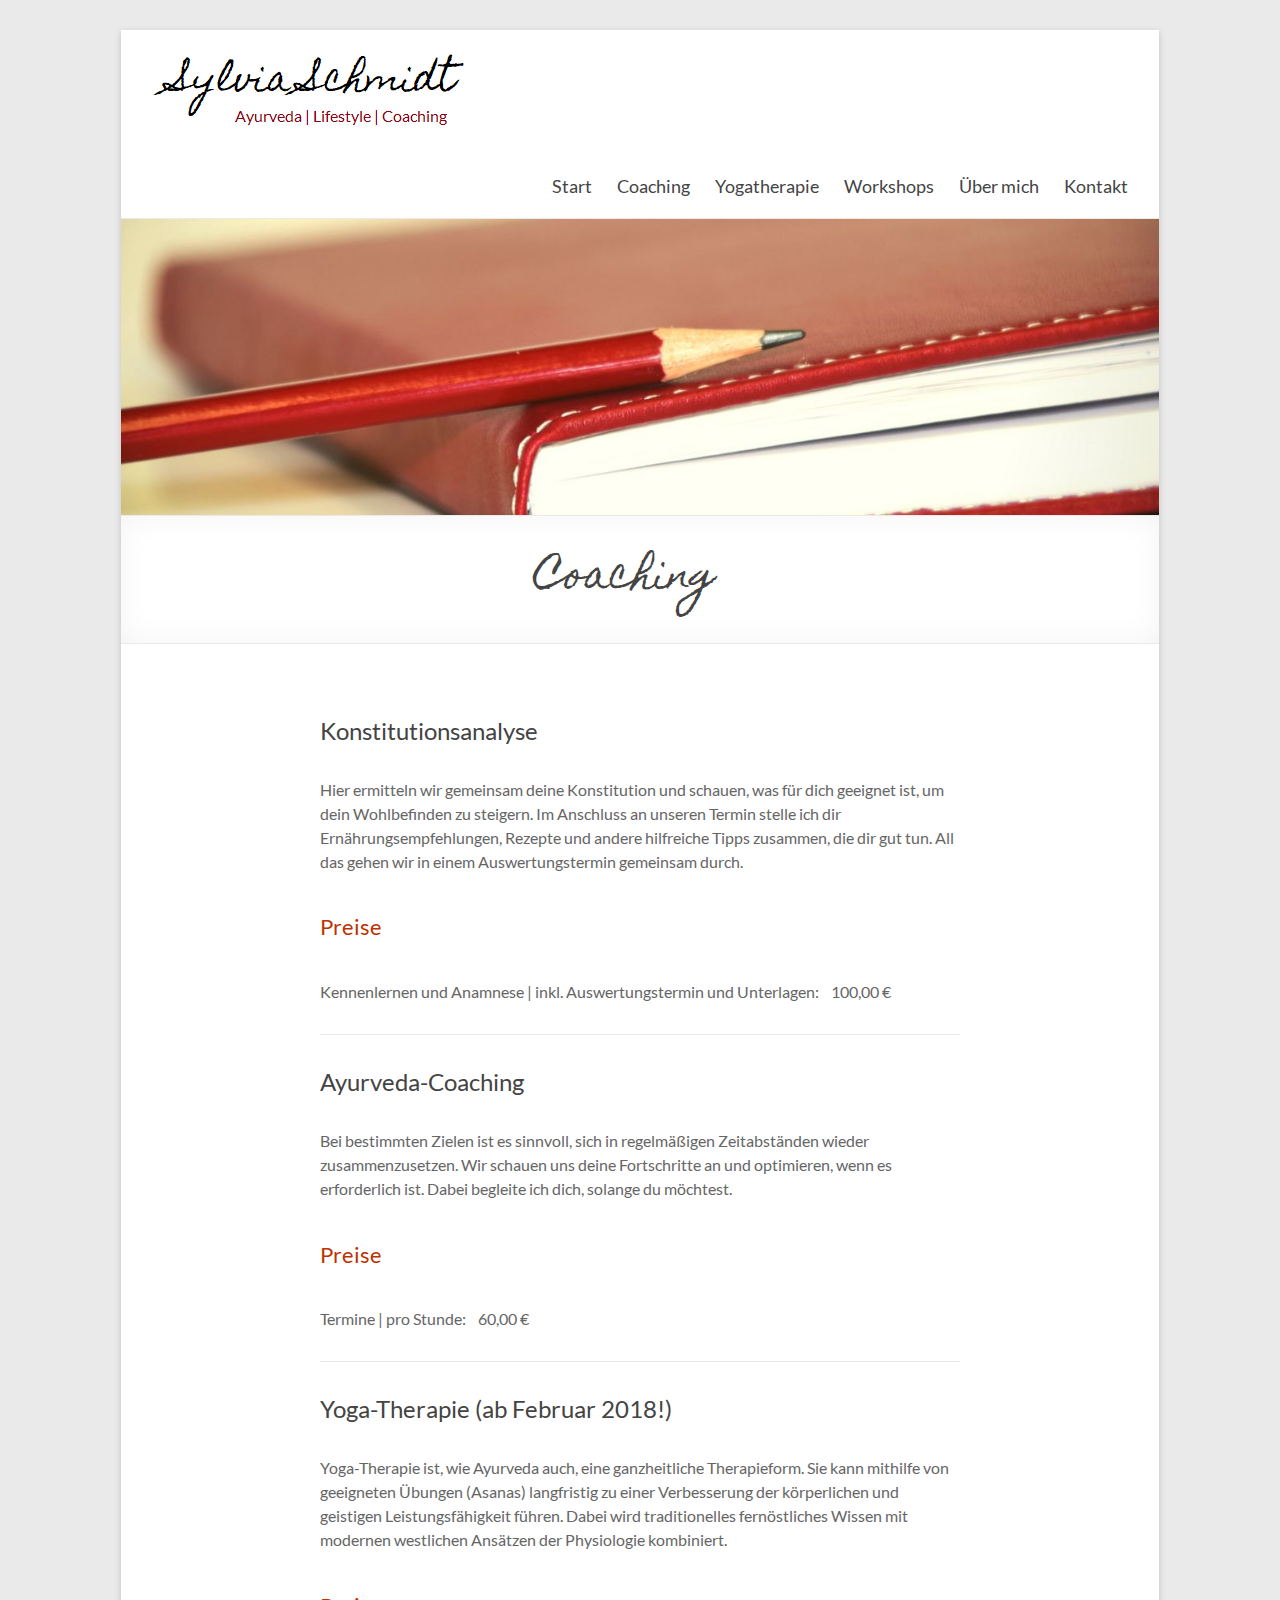
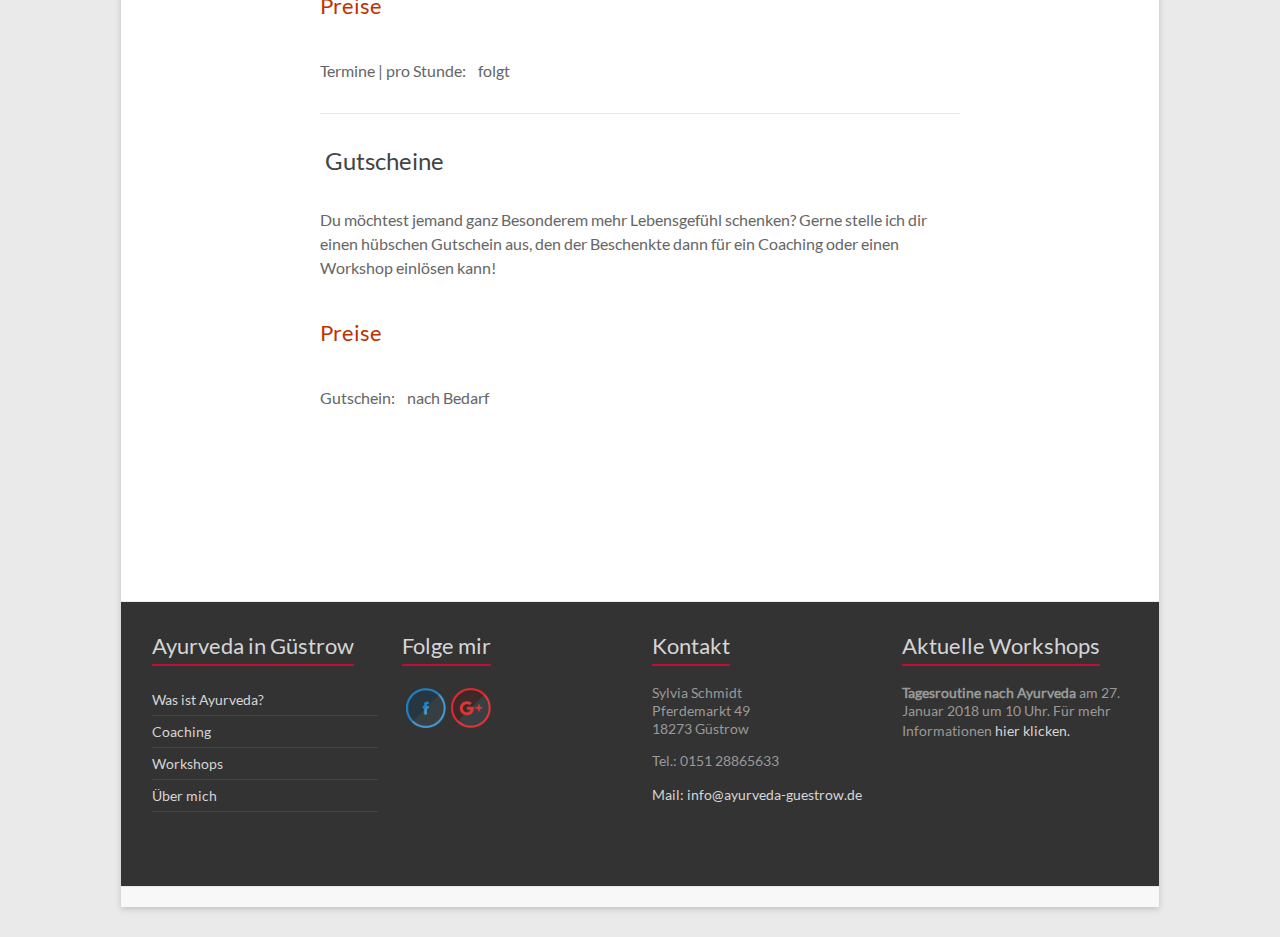
==== angebot/index.html @ 217fd4a7 "Create page Yogatherapie" ====
<!DOCTYPE html>
<!--[if IE 7]>
<html class="ie ie7" lang="de-DE">
<![endif]-->
<!--[if IE 8]>
<html class="ie ie8" lang="de-DE">
<![endif]-->
<!--[if !(IE 7) & !(IE 8)]><!-->
<html lang="de-DE">
<!--<![endif]-->
<head>
<meta charset="UTF-8" />
<meta name="viewport" content="width=device-width, initial-scale=1">
<link rel="profile" href="http://gmpg.org/xfn/11" />
<link rel="pingback" href="/xmlrpc.php" />
<title>Coaching &#8211; Sylvia Schmidt</title>
<link rel="alternate" type="application/rss+xml" title="Sylvia Schmidt &raquo; Feed" href="/feed/" />
<link rel="alternate" type="application/rss+xml" title="Sylvia Schmidt &raquo; Kommentar-Feed" href="/comments/feed/" />
		<style type="text/css">
img.wp-smiley,
img.emoji {
	display: inline !important;
	border: none !important;
	box-shadow: none !important;
	height: 1em !important;
	width: 1em !important;
	margin: 0 .07em !important;
	vertical-align: -0.1em !important;
	background: none !important;
	padding: 0 !important;
}
</style>
<link rel='stylesheet' id='SFSImainCss-css'  href='/wp-content/plugins/ultimate-social-media-icons/css/sfsi-style.css?ver=4.9' type='text/css' media='all' />
<link rel='stylesheet' id='spacious_style-css'  href='/wp-content/themes/spacious/style.css?ver=4.9' type='text/css' media='all' />
<link rel='stylesheet' id='spacious-genericons-css'  href='/wp-content/themes/spacious/genericons/genericons.css?ver=3.3.1' type='text/css' media='all' />
<link rel='stylesheet' id='mb-css'  href='/wp-content/plugins/mango-buttons/public/style/mb-button.css?ver=1.2.9' type='text/css' media='all' />
<script type='text/javascript' src='/wp-includes/js/jquery/jquery.js?ver=1.12.4'></script>
<script type='text/javascript' src='/wp-includes/js/jquery/jquery-migrate.min.js?ver=1.4.1'></script>
<script type='text/javascript' src='/wp-content/themes/spacious/js/spacious-custom.js?ver=4.9'></script>
<!--[if lte IE 8]>
<script type='text/javascript' src='/wp-content/themes/spacious/js/html5shiv.min.js?ver=4.9'></script>
<![endif]-->
<link rel='https://api.w.org/' href='/wp-json/' />
<link rel="EditURI" type="application/rsd+xml" title="RSD" href="/xmlrpc.php?rsd" />
<link rel="wlwmanifest" type="application/wlwmanifest+xml" href="/wp-includes/wlwmanifest.xml" /> 
<meta name="generator" content="WordPress 4.9" />
<link rel="canonical" href="/coaching/" />
<link rel='shortlink' href='/?p=46' />
<link rel="alternate" type="application/json+oembed" href="/wp-json/oembed/1.0/embed?url=%2Fcoaching%2F" />
<link rel="alternate" type="text/xml+oembed" href="/wp-json/oembed/1.0/embed?url=%2Fcoaching%2F&#038;format=xml" />
<meta name="viewport" content="width=device-width, initial-scale=1">		<style type="text/css">.recentcomments a{display:inline !important;padding:0 !important;margin:0 !important;}</style>
			<style type="text/css">
			#site-title,
		#site-description {
			position: absolute;
			clip: rect(1px, 1px, 1px, 1px);
		}
		</style>
			<style type="text/css"> blockquote { border-left: 3px solid #bc0f31; }
			.spacious-button, input[type="reset"], input[type="button"], input[type="submit"], button { background-color: #bc0f31; }
			.previous a:hover, .next a:hover { 	color: #bc0f31; }
			a { color: #bc0f31; }
			#site-title a:hover { color: #bc0f31; }
			.main-navigation ul li.current_page_item a, .main-navigation ul li:hover > a { color: #bc0f31; }
			.main-navigation ul li ul { border-top: 1px solid #bc0f31; }
			.main-navigation ul li ul li a:hover, .main-navigation ul li ul li:hover > a, .main-navigation ul li.current-menu-item ul li a:hover { color: #bc0f31; }
			.site-header .menu-toggle:hover.entry-meta a.read-more:hover,#featured-slider .slider-read-more-button:hover,.call-to-action-button:hover,.entry-meta .read-more-link:hover,.spacious-button:hover, input[type="reset"]:hover, input[type="button"]:hover, input[type="submit"]:hover, button:hover { background: #8a0000; }
			.main-small-navigation li:hover { background: #bc0f31; }
			.main-small-navigation ul > .current_page_item, .main-small-navigation ul > .current-menu-item { background: #bc0f31; }
			.main-navigation a:hover, .main-navigation ul li.current-menu-item a, .main-navigation ul li.current_page_ancestor a, .main-navigation ul li.current-menu-ancestor a, .main-navigation ul li.current_page_item a, .main-navigation ul li:hover > a  { color: #bc0f31; }
			.small-menu a:hover, .small-menu ul li.current-menu-item a, .small-menu ul li.current_page_ancestor a, .small-menu ul li.current-menu-ancestor a, .small-menu ul li.current_page_item a, .small-menu ul li:hover > a { color: #bc0f31; }
			#featured-slider .slider-read-more-button { background-color: #bc0f31; }
			#controllers a:hover, #controllers a.active { background-color: #bc0f31; color: #bc0f31; }
			.widget_service_block a.more-link:hover, .widget_featured_single_post a.read-more:hover,#secondary a:hover,logged-in-as:hover  a,.single-page p a:hover{ color: #8a0000; }
			.breadcrumb a:hover { color: #bc0f31; }
			.tg-one-half .widget-title a:hover, .tg-one-third .widget-title a:hover, .tg-one-fourth .widget-title a:hover { color: #bc0f31; }
			.pagination span ,.site-header .menu-toggle:hover{ background-color: #bc0f31; }
			.pagination a span:hover { color: #bc0f31; border-color: .#bc0f31; }
			.widget_testimonial .testimonial-post { border-color: #bc0f31 #EAEAEA #EAEAEA #EAEAEA; }
			.call-to-action-content-wrapper { border-color: #EAEAEA #EAEAEA #EAEAEA #bc0f31; }
			.call-to-action-button { background-color: #bc0f31; }
			#content .comments-area a.comment-permalink:hover { color: #bc0f31; }
			.comments-area .comment-author-link a:hover { color: #bc0f31; }
			.comments-area .comment-author-link span { background-color: #bc0f31; }
			.comment .comment-reply-link:hover { color: #bc0f31; }
			.nav-previous a:hover, .nav-next a:hover { color: #bc0f31; }
			#wp-calendar #today { color: #bc0f31; }
			.widget-title span { border-bottom: 2px solid #bc0f31; }
			.footer-widgets-area a:hover { color: #bc0f31 !important; }
			.footer-socket-wrapper .copyright a:hover { color: #bc0f31; }
			a#back-top:before { background-color: #bc0f31; }
			.read-more, .more-link { color: #bc0f31; }
			.post .entry-title a:hover, .page .entry-title a:hover { color: #bc0f31; }
			.post .entry-meta .read-more-link { background-color: #bc0f31; }
			.post .entry-meta a:hover, .type-page .entry-meta a:hover { color: #bc0f31; }
			.single #content .tags a:hover { color: #bc0f31; }
			.widget_testimonial .testimonial-icon:before { color: #bc0f31; }
			a#scroll-up { background-color: #bc0f31; }
			.search-form span { background-color: #bc0f31; }</style>
				<style type="text/css" id="wp-custom-css">
			/*
Füge deinen eigenen CSS-Code nach diesem Kommentar hinter dem abschließenden Schrägstrich ein. 

Klicke auf das Hilfe-Symbol oben, um mehr zu erfahren.
*/

.call-to-action-button {
	width: fit-content;
}

@media screen and (max-width: 1078px) {
   .call-to-action-button {
    	width: 93%;
   }	
}		</style>
	</head>

<body class="page-template-default page page-id-46 wp-custom-logo no-sidebar narrow-978">
<div id="page" class="hfeed site">
		<header id="masthead" class="site-header clearfix">

		
		<div id="header-text-nav-container">
			<div class="inner-wrap">

				<div id="header-text-nav-wrap" class="clearfix">
					<div id="header-left-section">
													<div id="header-logo-image">
								
								<a href="/" class="custom-logo-link" rel="home" itemprop="url"><img width="314" height="91" src="/wp-content/uploads/2017/11/cropped-Logo.png" class="custom-logo" alt="Sylvia Schmidt" itemprop="logo" srcset="/wp-content/uploads/2017/11/cropped-Logo.png 314w, /wp-content/uploads/2017/11/cropped-Logo-300x87.png 300w" sizes="(max-width: 314px) 100vw, 314px" /></a>							</div><!-- #header-logo-image -->
												<div id="header-text" class="">
                                       <h3 id="site-title">
                        <a href="/" title="Sylvia Schmidt" rel="home">Sylvia Schmidt</a>
                     </h3>
                                                         <p id="site-description">Ayurveda | Lifestyle | Coaching</p>
                  <!-- #site-description -->
						</div><!-- #header-text -->
					</div><!-- #header-left-section -->
					<div id="header-right-section">
												<nav id="site-navigation" class="main-navigation" role="navigation">
							<h3 class="menu-toggle">Menü</h3>
							<div class="menu-hauptmenue-container"><ul id="menu-hauptmenue" class="menu"><li id="menu-item-226" class="menu-item menu-item-type-post_type menu-item-object-page menu-item-home menu-item-226"><a href="/">Start</a></li>
<li id="menu-item-354" class="menu-item menu-item-type-post_type menu-item-object-page menu-item-354"><a href="/coaching-2/">Coaching</a></li>
<li id="menu-item-400"><a href="/yogatherapie/">Yogatherapie</a></li>
<li id="menu-item-367" class="menu-item menu-item-type-post_type menu-item-object-page menu-item-367"><a href="/workshops/">Workshops</a></li>
<li id="menu-item-180" class="menu-item menu-item-type-post_type menu-item-object-page menu-item-180"><a href="/ueber-mich/">Über mich</a></li>
<li id="menu-item-88" class="menu-item menu-item-type-post_type menu-item-object-page menu-item-has-children menu-item-88"><a href="/kontakt/">Kontakt</a>
<ul class="sub-menu">
	<li id="menu-item-87" class="menu-item menu-item-type-post_type menu-item-object-page menu-item-87"><a href="/kontakt/impressum/">Impressum</a></li>
	<li id="menu-item-380" class="menu-item menu-item-type-post_type menu-item-object-page menu-item-380"><a href="/kontakt/disclaimer/">Disclaimer</a></li>
</ul>
</li>
</ul></div>						</nav>
			    	</div><!-- #header-right-section -->

			   </div><!-- #header-text-nav-wrap -->
			</div><!-- .inner-wrap -->
		</div><!-- #header-text-nav-container -->

		<div id="wp-custom-header" class="wp-custom-header"><img src="/wp-content/uploads/2017/11/Coaching-1.png" class="header-image" width="1400" height="400" alt="Sylvia Schmidt"></div>
						<div class="header-post-title-container clearfix">
					<div class="inner-wrap">
						<div class="post-title-wrapper">
							                                                   <h1 class="header-post-title-class">Coaching</h1>
                        						   						</div>
											</div>
				</div>
				</header>
			<div id="main" class="clearfix">
		<div class="inner-wrap">

	
	<div id="primary">
		<div id="content" class="clearfix">
			
				
<article id="post-46" class="post-46 page type-page status-publish hentry">
		<div class="entry-content clearfix">
		<h4>Konstitutionsanalyse</h4>
<p>Hier ermitteln wir gemeinsam deine Konstitution und schauen, was für dich geeignet ist, um dein Wohlbefinden zu steigern. Im Anschluss an unseren Termin stelle ich dir Ernährungsempfehlungen, Rezepte und andere hilfreiche Tipps zusammen, die dir gut tun. All das gehen wir in einem Auswertungstermin gemeinsam durch.</p>
<h5><span style="color: #bc3100;">Preise</span></h5>
<p>Kennenlernen und Anamnese | inkl. Auswertungstermin und Unterlagen:    100,00 €</p>
<hr />
<h4>Ayurveda-Coaching</h4>
<p>Bei bestimmten Zielen ist es sinnvoll, sich in regelmäßigen Zeitabständen wieder zusammenzusetzen. Wir schauen uns deine Fortschritte an und optimieren, wenn es erforderlich ist. Dabei begleite ich dich, solange du möchtest.</p>
<h5><span style="color: #bc3100;">Preise</span></h5>
<p>Termine | pro Stunde:    60,00 €</p>
<hr />
<h4>Yoga-Therapie (ab Februar 2018!)</h4>
<p>Yoga-Therapie ist, wie Ayurveda auch, eine ganzheitliche Therapieform. Sie kann mithilfe von geeigneten Übungen (Asanas) langfristig zu einer Verbesserung der körperlichen und geistigen Leistungsfähigkeit führen. Dabei wird traditionelles fernöstliches Wissen mit modernen westlichen Ansätzen der Physiologie kombiniert.</p>
<h5><span style="color: #bc3100;">Preise</span></h5>
<p>Termine | pro Stunde:    folgt</p>
<hr />
<h4> Gutscheine</h4>
<p>Du möchtest jemand ganz Besonderem mehr Lebensgefühl schenken? Gerne stelle ich dir einen hübschen Gutschein aus, den der Beschenkte dann für ein Coaching oder einen Workshop einlösen kann!</p>
<h5><span style="color: #bc3100;">Preise</span></h5>
<p>Gutschein:    nach Bedarf</p>
<p>&nbsp;</p>
<p>&nbsp;</p>
<p>&nbsp;</p>
			</div>
	<footer class="entry-meta-bar clearfix">	        			
		<div class="entry-meta clearfix">
       			</div>
	</footer>
	</article>
				
			
		</div><!-- #content -->
	</div><!-- #primary -->

	
	

		</div><!-- .inner-wrap -->
	</div><!-- #main -->
			<footer id="colophon" class="clearfix">
			<div class="footer-widgets-wrapper">
	<div class="inner-wrap">
		<div class="footer-widgets-area clearfix">
			<div class="tg-one-fourth tg-column-1">
				<aside id="pages-2" class="widget widget_pages"><h3 class="widget-title"><span>Ayurveda in Güstrow</span></h3>		<ul>
			<li class="page_item page-item-197"><a href="/was-ist-ayurveda/">Was ist Ayurveda?</a></li>
<li class="page_item page-item-46 current_page_item"><a href="/coaching/">Coaching</a></li>
<li class="page_item page-item-176"><a href="/workshops/">Workshops</a></li>
<li class="page_item page-item-179"><a href="/ueber-mich/">Über mich</a></li>
		</ul>
		</aside>			</div>
			<div class="tg-one-fourth tg-column-2">
				<aside id="sfsi-widget-2" class="widget sfsi"><h3 class="widget-title"><span>Folge mir</span></h3>            <div class="sfsi_widget" data-position="widget">   
				<div id='sfsi_wDiv'></div>
                    <div class="norm_row sfsi_wDiv"  style="width:225px;text-align:left;position:absolute;"><div style='width:40px; height:40px;margin-left:5px;margin-bottom:5px;' class='sfsi_wicons shuffeldiv'><div class='inerCnt'><a class='sficn' effect='' target='_blank'  href='https://www.facebook.com/Ayurveda-G%C3%BCstrow-130472997608257/' id='sfsiid_facebook' alt='Facebook' style='opacity:1' ><img alt='Facebook' title='Facebook' src='/wp-content/plugins/ultimate-social-media-icons/images/icons_theme/shaded_dark/shaded_dark_facebook.png' width='40' height='40' style='' class='sfcm sfsi_wicon' effect=''   /></a></div></div><div style='width:40px; height:40px;margin-left:5px;margin-bottom:5px;' class='sfsi_wicons shuffeldiv'><div class='inerCnt'><a class='sficn' effect='' target='_blank'  href='https://plus.google.com/u/1/b/106501388375575590249/106501388375575590249' id='sfsiid_google' alt='Google+' style='opacity:1' ><img alt='Google+' title='Google+' src='/wp-content/plugins/ultimate-social-media-icons/images/icons_theme/shaded_dark/shaded_dark_google.png' width='40' height='40' style='' class='sfcm sfsi_wicon' effect=''   /></a></div></div></div><div id="sfsi_holder" class="sfsi_holders" style="position: relative; float: left;width:100%;z-index:-1;"></div><script>jQuery(".sfsi_widget").each(function( index ) {
					if(jQuery(this).attr("data-position") == "widget")
					{
						var wdgt_hght = jQuery(this).children(".norm_row.sfsi_wDiv").height();
						var title_hght = jQuery(this).parent(".widget.sfsi").children(".widget-title").height();
						var totl_hght = parseInt( title_hght ) + parseInt( wdgt_hght );
						jQuery(this).parent(".widget.sfsi").css("min-height", totl_hght+"px");
					}
				});</script>	      		<div style="clear: both;"></div>
            </div>
            </aside>			</div>
			<div class="tg-one-fourth tg-after-two-blocks-clearfix tg-column-3">
				<aside id="text-10" class="widget widget_text"><h3 class="widget-title"><span>Kontakt</span></h3>			<div class="textwidget"><p>Sylvia Schmidt<br />
Pferdemarkt 49<br />
18273 Güstrow</p>
<p>Tel.: 0151 28865633</p>
<script type="text/javascript">
var infomail='info' + '@' + atob("YXl1cnZlZGEtZ3Vlc3Ryb3cuZGU=");
document.write('<p><a href="mailto:' + infomail + '">Mail: ' + infomail + '</a></p>');
</script>
</div>
		</aside>			</div>
			<div class="tg-one-fourth tg-one-fourth-last tg-column-4">
				<aside id="text-11" class="widget widget_text"><h3 class="widget-title"><span>Aktuelle Workshops</span></h3>			<div class="textwidget"><p><b>Tagesroutine nach Ayurveda</b> am 27. Januar 2018 um 10 Uhr. Für mehr Informationen<a href="/workshops/"> hier klicken.</a></p>
</div>
		</aside>			</div>
		</div>
	</div>
</div>
			<div class="footer-socket-wrapper clearfix">
				<div class="inner-wrap">
					<div class="footer-socket-area">
						<!--?php do_action( 'spacious_footer_copyright' ); ?>
						<nav class="small-menu clearfix">
							-->
		    			</nav>
					</div>
				</div>
			</div>
		</footer>
		<a href="#masthead" id="scroll-up"></a>
	</div><!-- #page -->
	     <script>
	    jQuery( document ).scroll(function( $ )
		{
	    	var y = jQuery(this).scrollTop();
	      	if (/Android|webOS|iPhone|iPad|iPod|BlackBerry|IEMobile|Opera Mini/i.test(navigator.userAgent))
			{	 
			   if(jQuery(window).scrollTop() + jQuery(window).height() >= jQuery(document).height()-100)
			   {
				  jQuery('.sfsi_outr_div').css({'z-index':'9996',opacity:1,top:jQuery(window).scrollTop()+"px",position:"absolute"});
				  jQuery('.sfsi_outr_div').fadeIn(200);
				  jQuery('.sfsi_FrntInner_chg').fadeIn(200);
			   }
			   else{
				   jQuery('.sfsi_outr_div').fadeOut();
				   jQuery('.sfsi_FrntInner_chg').fadeOut();
			   }
		  }
		  else
		  {
			   if(jQuery(window).scrollTop() + jQuery(window).height() >= jQuery(document).height()-3)
			   {
					jQuery('.sfsi_outr_div').css({'z-index':'9996',opacity:1,top:jQuery(window).scrollTop()+200+"px",position:"absolute"});
					jQuery('.sfsi_outr_div').fadeIn(200);
					jQuery('.sfsi_FrntInner_chg').fadeIn(200);
		  	   }
	 		   else
			   {
				 jQuery('.sfsi_outr_div').fadeOut();
				 jQuery('.sfsi_FrntInner_chg').fadeOut();
			   }
	 	  } 
		});
     </script>
        <style type="text/css" aria-selected="true">
			.sfsi_subscribe_Popinner
			{
								width: 100% !important;
				height: auto !important;
												border: 1px solid #b5b5b5 !important;
								padding: 18px 0px !important;
				background-color: #ffffff !important;
			}
			.sfsi_subscribe_Popinner form
			{
				margin: 0 20px !important;
			}
			.sfsi_subscribe_Popinner h5
			{
				font-family: Helvetica,Arial,sans-serif !important;
								font-weight: bold !important;
								color: #000000 !important;
				font-size: 16px !important;
				text-align: center !important;
				margin: 0 0 10px !important;
    			padding: 0 !important;
			}
			.sfsi_subscription_form_field {
				margin: 5px 0 !important;
				width: 100% !important;
				display: inline-flex;
				display: -webkit-inline-flex;
			}
			.sfsi_subscription_form_field input {
				width: 100% !important;
				padding: 10px 0px !important;
			}
			.sfsi_subscribe_Popinner input[type=email]
			{
				font-family: Helvetica,Arial,sans-serif !important;
								font-style: normal !important;
								color:  !important;
				font-size: 14px !important;
				text-align: center !important;
			}
			.sfsi_subscribe_Popinner input[type=email]::-webkit-input-placeholder {
			   	font-family: Helvetica,Arial,sans-serif !important;
								font-style: normal !important;
								color:  !important;
				font-size: 14px !important;
				text-align: center !important;
			}
			.sfsi_subscribe_Popinner input[type=email]:-moz-placeholder { /* Firefox 18- */
			    font-family: Helvetica,Arial,sans-serif !important;
								font-style: normal !important;
								color:  !important;
				font-size: 14px !important;
				text-align: center !important;
			}
			.sfsi_subscribe_Popinner input[type=email]::-moz-placeholder {  /* Firefox 19+ */
			    font-family: Helvetica,Arial,sans-serif !important;
								font-style: normal !important;
								color:  !important;
				font-size: 14px !important;
				text-align: center !important;
			}
			.sfsi_subscribe_Popinner input[type=email]:-ms-input-placeholder {  
			  	font-family: Helvetica,Arial,sans-serif !important;
								font-style: normal !important;
								color:  !important;
				font-size: 14px !important;
				text-align: center !important;
			}
			.sfsi_subscribe_Popinner input[type=submit]
			{
				font-family: Helvetica,Arial,sans-serif !important;
								font-weight: bold !important;
								color: #000000 !important;
				font-size: 16px !important;
				text-align: center !important;
				background-color: #dedede !important;
			}
		</style>
	<script type='text/javascript' src='/wp-includes/js/jquery/ui/core.min.js?ver=1.11.4'></script>
<script type='text/javascript' src='/wp-content/plugins/ultimate-social-media-icons/js/shuffle/modernizr.custom.min.js?ver=4.9'></script>
<script type='text/javascript' src='/wp-content/plugins/ultimate-social-media-icons/js/shuffle/jquery.shuffle.min.js?ver=4.9'></script>
<script type='text/javascript' src='/wp-content/plugins/ultimate-social-media-icons/js/shuffle/random-shuffle-min.js?ver=4.9'></script>
<script type='text/javascript'>
/* <![CDATA[ */
var ajax_object = {"ajax_url":"\/wp-admin\/admin-ajax.php"};
var ajax_object = {"ajax_url":"\/wp-admin\/admin-ajax.php","plugin_url":"\/wp-content\/plugins\/ultimate-social-media-icons\/"};
/* ]]> */
</script>
<script type='text/javascript' src='/wp-content/plugins/ultimate-social-media-icons/js/custom.js?ver=4.9'></script>
<script type='text/javascript' src='/wp-content/themes/spacious/js/navigation.js?ver=4.9'></script>
<script type='text/javascript' src='/wp-includes/js/wp-embed.min.js?ver=4.9'></script>
</body>
</html>
---- wp-content/plugins/ultimate-social-media-icons/css/sfsi-style.css ----
@charset "utf-8";
@font-face {
    font-family: helveticabold;
    src: url(/wp-content/plugins/ultimate-social-media-icons/css/fonts/helvetica_bold_0-webfont.eot);
    src: url(/wp-content/plugins/ultimate-social-media-icons/css/fonts/helvetica_bold_0-webfont.eot#iefix) format('embedded-opentype'), url(/wp-content/plugins/ultimate-social-media-icons/css/fonts/helvetica_bold_0-webfont.woff) format('woff'), url(/wp-content/plugins/ultimate-social-media-icons/css/fonts/helvetica_bold_0-webfont.ttf) format('truetype'), url(/wp-content/plugins/ultimate-social-media-icons/css/fonts/helvetica_bold_0-webfont.svg#helveticabold) format('svg');
    font-weight: 400;
    font-style: normal;
}
@font-face {
    font-family: helveticaregular;
    src: url(/wp-content/plugins/ultimate-social-media-icons/css/fonts/helvetica_0-webfont.eot);
    src: url(/wp-content/plugins/ultimate-social-media-icons/css/fonts/helvetica_0-webfont.eot#iefix) format('embedded-opentype'), url(/wp-content/plugins/ultimate-social-media-icons/css/fonts/helvetica_0-webfont.woff) format('woff'), url(/wp-content/plugins/ultimate-social-media-icons/css/fonts/helvetica_0-webfont.ttf) format('truetype'), url(/wp-content/plugins/ultimate-social-media-icons/css/fonts/helvetica_0-webfont.svg#helveticaregular) format('svg');
    font-weight: 400;
    font-style: normal;
}
@font-face {
    font-family: helveticaneue-light;
    src: url(/wp-content/plugins/ultimate-social-media-icons/css/fonts/helveticaneue-light.eot);
    src: url(/wp-content/plugins/ultimate-social-media-icons/css/fonts/helveticaneue-light.eot#iefix) format('embedded-opentype'), 
		 url(/wp-content/plugins/ultimate-social-media-icons/css/fonts/helveticaneue-light.woff) format('woff'), 
		 url(/wp-content/plugins/ultimate-social-media-icons/css/fonts/helveticaneue-light.ttf) format('truetype'),
		 url(/wp-content/plugins/ultimate-social-media-icons/css/fonts/helveticaneue-light.svg#helveticaneue-light) format('svg');
    font-weight: 400;
    font-style: normal;
}
body {
    margin: 0;
    padding: 0;
}
.clear {
    clear: both;
}
.space {
    clear: both;
    padding: 30px 0 0;
    width: 100%;
    float: left;
}
.like_txt {
    margin: 30px 0 0;
    padding: 0;
    color: #12a252;
    font-family: helveticaregular;
    font-size: 20px;
    line-height: 20px;
    text-align: center;
}
.like_txt a {
    color: #12a252;
}
.sfsibeforpstwpr iframe, .sfsiaftrpstwpr iframe{max-width: none;}
.sfwp_fivestar_ul li { display: block; padding-right: 20px; }
.shwthmbfraftr { margin-top: 5px !important}
label.toglpstpgsbttl { float: left; margin-top: 5px !important}
.tab_3_icns.shwthmbfraftr .cstmdisplaysharingtxt
{
	float: left;
}
.tab6 ul.enough_waffling.sfsi_dsplyatend
{
	width: 24%;
	float: left;
}
.tab4 ul.like_icon {
    margin: 0;
    padding: 20px 0 0;
    list-style: none;
    text-align: center;
}
.tab4 ul.like_icon li {
    margin: 0;
    padding: 0;
    list-style: none;
    display: inline-block;
}
.tab4 ul.like_icon li span {
    margin: 0;
    width: 54px;
    display: block;
    background: url(/wp-content/plugins/ultimate-social-media-icons/images/count_bg.png) no-repeat;
    height: 24px;
    overflow: hidden;
    padding: 10px 2px 2px;
    font-size: 17px;
    text-align: center;
    line-height: 24px;
    color: #5a6570;
}
.tab4 ul.like_icon li a {
    color: #5a6570;
    text-decoration: none;
}
.tab4 ul.enough_waffling {
    margin: 0;
    padding: 25px 0 27px;
    list-style: none;
    text-align: center;
}
.tab4 ul.enough_waffling li {
    margin: 0 22px;
    padding: 0;
    list-style: none;
    display: inline-block;
}
.tab4 ul.enough_waffling li span {
    float: left;
}
.tab4 ul.enough_waffling li label {
    margin: 0 0 0 20px;
    float: left;
    font-family: helveticaregular;
    font-size: 18px;
    font-weight: 400;
    text-align: center;
    line-height: 38px;
    color: #5a6570;
}
.sfsi_mainContainer .checkbox {
    width: 31px;
    height: 31px;
    background: url(/wp-content/plugins/ultimate-social-media-icons/images/check_bg.jpg) no-repeat;
    display: inherit;
}
.sfsi_mainContainer .radio {
    width: 40px;
    height: 40px;
    background: url(/wp-content/plugins/ultimate-social-media-icons/images/radio_bg.png) no-repeat;
    display: inherit;
}
.sfsi_mainContainer .select {
    width: 127px;
    height: 47px;
    font-size: 17px;
    background: url(/wp-content/plugins/ultimate-social-media-icons/images/select_bg.jpg) no-repeat;
    display: block;
    padding-left: 16px;
    line-height: 49px;
}
.sfsi_mainContainer .line {
    background: #eaebee;
    height: 1px;
    font-size: 0;
    margin: 15px 0 0;
    clear: both;
    width: 100%;
    float: left;
}
.specify_counts {
    display: block;
    margin-top: 15px;
    padding-top: 15px;
    clear: both;
    width: 100%;
    float: left;
    border-top: 1px solid #eaebee;
}
.specify_counts .radio_section {
    width: 30px;
    float: left;
    margin: 12px 10px 0 0;
}
.specify_counts .social_icon_like {
    width: 54px;
    float: left;
    margin: 0 15px 0 0;
}
.specify_counts .social_icon_like ul {
    margin: 0;
    padding: 0;
    list-style: none;
    text-align: center;
}
.specify_counts .social_icon_like li {
    margin: 0;
    padding: 0;
    list-style: none;
    display: inline-block;
}
.specify_counts .social_icon_like li span {
    margin: 0;
    width: 54px;
    display: block;
    background: url(/wp-content/plugins/ultimate-social-media-icons/images/count_bg.jpg) no-repeat;
    height: 24px;
    overflow: hidden;
    padding: 10px 2px 2px;
    font-family: helveticaregular;
    font-size: 16px;
    text-align: center;
    line-height: 24px;
    color: #5a6570;
}
.specify_counts .social_icon_like li a {
    color: #5a6570;
    text-decoration: none;
}
.specify_counts .listing {
    width: 88%;
    margin-top: -5px;
    display: inherit;
    float: left;
}
.specify_counts .listing ul {
    margin: 0;
    padding: 0;
    list-style: none;
    text-align: left;
}
.specify_counts .listing li {
    margin: 15px 0 0;
    padding: 0;
    list-style: none;
    clear: both;
    line-height: 39px;
    font-size: 17px;
}
.specify_counts .listing li span {
    float: left;
    margin-right: 20px;
}
.specify_counts .listing li .input {
    background: #e5e5e5;
    box-shadow: 2px 2px 3px #dcdcdc inset;
    border: 0;
    padding: 10px;
    margin-left: 25px;
}
.specify_counts .listing li .input_facebook {
    width: 288px;
    background: #e5e5e5;
    box-shadow: 2px 2px 3px #dcdcdc inset;
    border: 0;
    padding: 10px;
    margin-left: 16px;
}
.save_button {
    width: 450px;
    padding-top: 30px;
    clear: both;
    margin: auto;
}
.save_button a {
    background: #12a252;
    text-align: center;
    font-size: 23px;
    color: #FFF!important;
    display: block;
    padding: 11px 0;
    text-decoration: none;
}
.save_button a:hover { background:#079345 }
.tab5 ul.share_icon_order {
    margin: 0;
    padding: 0;
    list-style: none;
    text-align: left;
}
.tab5 ul.share_icon_order li {
    margin: 22px 6px 0 0;
    padding: 0;
    list-style: none;
    float: left;
    line-height: 37px;
}
.tab5 ul.share_icon_order li:last-child {
    margin: 22px 0 0 3px;
}
.tab5 .row {
    border-top: 1px solid #eaebee;
    margin-top: 25px;
    padding-top: 15px;
    clear: both;
    display: block;
    width: 100%;
    float: left;
    font-family: helveticaregular;
    line-height: 42px;
}
.tab5 .icons_size {
    position: relative;
}
.tab5 .icons_size span {
    margin-right: 18px;
    display: block;
    float: left;
    font-size: 18px;
    font-weight: 400;
    line-height: 46px;
}
.tab5 .icons_size span.last {
    margin-left: 55px;
}
.tab5 .icons_size input {
    width: 73px;
    background: #e5e5e5;
    box-shadow: 2px 2px 3px #dcdcdc inset;
    border: 0;
    padding: 13px 13px 12px;
    margin-right: 18px;
    float: left;
    display: block;
}
.tab5 .icons_size select.styled {
    position: absolute;
    left: 0;
    width: 135px;
    height: 46px;
    line-height: 46px;
}
.tab5 .icons_size .field {
    position: relative;
    float: left;
    display: block;
    margin-right: 20px;
}
.tab5 .icons_size ins {
    margin-right: 25px;
    float: left;
    font-size: 17px;
    font-weight: 400;
    text-decoration: none;
}
.tab5 .icons_size ins.leave_empty {
    line-height: 23px;
}
.tab5 .icons_size {
    padding-top: 15px;
}
.tab5 ul.enough_waffling {
    margin: -5px 0 0;
    padding: 0;
    list-style: none;
    text-align: center;
}
.tab5 .new_wind .row_onl ul.enough_waffling {
    /*margin: 14px 0 0 167px;*/
	margin: 20px 0 0 0;
    padding: 0;
    list-style: none;
    height: 38px;
    text-align: center;
	width: 61%;
}
.tab5 ul.enough_waffling li {
    margin: 0 22px;
    padding: 0;
    list-style: none;
    display: inline-block;
}
.tab5 ul.enough_waffling li span {
    float: left;
}
.tab5 ul.enough_waffling li label {
    margin: 0 0 0 20px;
    float: left;
    font-family: helveticaregular;
    font-size: 18px;
    font-weight: 400;
    text-align: center;
    line-height: 38px;
    color: #5a6570;
}
.sticking p {
    float: left;
    font-size: 18px!important;
}
.sticking p.list {
    width: 168px;
}
.sticking p.link {
    margin: 3px 0 0 12px;
    padding: 0!important;
    float: left;
}
.sticking .float {
    margin-left: 188px;
    margin-top: 3px;
    float: left;
    font-size: 17px;
}
.sticking ul {
    margin: 0;
    padding: 30px 0 0;
    list-style: none;
    float: left;
}
.sticking a {
    color: #a4a9ad;
    text-decoration: none;
}
.sticking .field {
    position: relative;
    float: left;
    display: block;
    margin-left: 20px;
}
.sticking .field .select {
    width: 206px;
    height: 47px;
    background: url(/wp-content/plugins/ultimate-social-media-icons/images/select_bg1.jpg) no-repeat;
    display: block;
    padding-left: 10px;
}
.sticking .field select.styled {
    position: absolute;
    left: 0;
    top: 0;
    width: 211px;
    line-height: 46px;
    height: 46px;
}
.mouseover_field {
    width: 455px;
    float: left;
    font-size: 18px;
    margin-top: 10px;
}
.mouseover_field label {
    width: 125px;
    float: left;
}
.mouseover_field input {
    width: 256px;
    float: left;
    background: #e5e5e5;
    box-shadow: 2px 2px 3px #dcdcdc inset;
    border: 0;
    padding: 10px;
}
.pop_up_box {
    width: 474px;
    background: #FFF;
    box-shadow: 0 0 5px 3px #d8d8d8;
    margin: 200px auto;
    padding: 20px 25px 0px;
    font-family: helveticaregular;
    color: #5a6570;
    min-height: 250px;
    position: relative;
}
.pop_up_box h4, .pop_up_box_ex h4 {
    font-size: 20px;
    color: #5a6570;
    text-align: center;
    margin: 0;
    padding: 0;
    line-height: 22px;
}
.pop_up_box p, .pop_up_box_ex p {
    font-size: 17px;
    line-height: 28px;
    color: #5a6570;
    text-align: left;
    margin: 0;
    padding: 25px 0 0;
    font-family: helveticaregular;
}
.sfsi_popupcntnr {
    float: left;
    width: 100%}
.sfsi_popupcntnr>h3 {
    color: #000;
    float: left;
    font-weight: 700;
    margin-bottom: 5px;
    width: 100%}
ul.flwstep {
    float: left;
    width: 100%}
ul.flwstep>li {
    color: #000;
    font-size: 16px;
    margin: 5px;
}
.upldbtn {
    float: left;
    text-align: center;
    width: 100%}
.upload_butt {
    background-color: #12a252;
    border: none;
    color: #fff;
    font-weight: 700;
    margin-top: 10px;
    padding: 5px 45px;
    width: auto;
    cursor: pointer;
}
.pop_up_box .button {
    background: #12a252;
    font-size: 22px;
    line-height: 24px;
    color: #5a6570;
    text-align: center;
    min-height: 80px;
    margin-top: 32px;
    box-shadow: none;
}
.pop_up_box .button:hover {
    box-shadow: none!important;
}
.pop_up_box .button a.activate {
    padding: 0px 0;
}
.pop_up_box a, .pop_up_box_ex a  {
    color: #a4a9ad;
    font-size: 20px;
    text-decoration: none;
    text-align: center;
    display: inline-block;
    margin-top: 20px;
	width: 100%;
}
.pop_up_box .upload {
    width: 100%;
    float: left;
    text-align: left;
    margin-top: 15px;
    height: 46px;
}
.pop_up_box .upload label {
    width: 135px;
    float: left;
    line-height: 45px;
    font-size: 18px;
    font-family: helveticaregular;
    text-align: left;
}
.pop_up_box .upload input[type=text] {
    width: 248px;
    float: left;
    background: #e5e5e5;
    box-shadow: 2px 2px 3px #dcdcdc inset;
    border: 0;
    padding: 0 10px;
    font-size: 16px;
    height: 44px;
    text-align: left;
    color: #5a6570;
    font-family: helveticaregular;
}
.pop_up_box .upload input.upload_butt {
    width: 100px;
    background: #12a252;
    box-shadow: 0 0 0;
    border: 0;
    text-align: center;
    font-size: 18px;
    color: #fff;
    font-family: helveticaregular;
    height: 45px;
    right: 32px;
    top: 71px;
    position: absolute;
}
.pop_up_box .upload a {
    color: #12a252;
    font-size: 18px;
    text-decoration: underline;
    font-family: helveticaregular;
    margin: 0 0 16px 140px;
}
.pop_up_box a:hover, .pop_up_box_ex a:hover {
    color: #a4a9ad;
}
.inr_cont .fb_url {
    clear: both;
}
.inr_cont .fb_url .checkbox, .inr_cont .fb_url input.add, .inr_cont .fb_url label, .inr_cont .fb_url lable {
    float: left;
}
.inr_cont .fb_url input.add {
    margin-left: 19px;
}
.inr_cont .fb_url .checkbox {
    margin: 6px 0 0;
}
.inr_cont .fb_url label {
    line-height: 41px;
    margin: 0 0 0 15px;
    font-size: 18px;
}
.inr_cont textarea.add_txt {
    resize: none;
    margin: 0 0 0 19px!important;
    height: 60px;
}
.tab2 .inr_cont textarea.add_txt {
    width: 382px!important;
    height: 90px;
    overflow: hidden;
}
.tab2 .inr_cont input.add {
    width: 417px;
}
.red_txt, .tab2 .red_txt {
    color: #ef4745!important;
    text-align: center!important;
    padding-top: 5px!important;
}
.green_txt {
    color: #12A252!important;
    text-align: center!important;
    padding-top: 5px!important;
}
.red_txt {
    color: #f80000!important;
    text-align: center!important;
    padding-top: 5px!important;
}
.linked_tab_2 .fb_url label {
    width: 32%}
.twt_tab_2 label {
    width: 18%}
.bdr_top {
    border-top: none!important;
}
.linked_tab_2 .fb_url input.link_dbl {
    margin-bottom: 6px;
}
.tab3 {
    overflow: hidden;
}
.tab3 .row {
    /*border-top: 1px solid #EAEBEE;*/
    padding: 15px 0;
    clear: both;
    overflow: hidden;
}
.tab3 ul.tab_3_list {
    overflow: hidden;
    margin: 4px 0 11px;
}
ul.tab_3_list li {
    background: url(/wp-content/plugins/ultimate-social-media-icons/images/tab_3_list_bg.jpg) 13px 7px no-repeat;
    padding: 0 0 0 30px;
    color: #778088;
    font-family: helveticaregular;
    font-size: 17px;
    margin-bottom: 4px;
}
.tab5 ul.tab_3_list li
{
	background: url(/wp-content/plugins/ultimate-social-media-icons/images/tab_3_list_bg.jpg) 13px 18px no-repeat;
}
.tab3 .row h3 {
    margin: 0 0 20px;
    color: #414951;
    font-family: helveticabold;
    font-size: 20px;
}
ul.tab_3_icns {
    list-style: none;
    margin: 34px 0 0;
    overflow: hidden;
}
ul.tab_3_icns li {
    width: 100%;
    margin: 0 0 21px;
    float: left;
}
ul.tab_3_icns label {
    float: left;
    line-height: 42px;
    /*margin: 0 20px;*/
    color: #69737C;
    font-size: 18px;
    font-family: helveticaregular;
    min-width: 120px;
}
ul.tab_3_icns li .icns_tab_3, ul.tab_3_icns li .radio {
    float: left;
}
.tab3 .sub_row {
    float: left;
    margin: 35px 0 0 4%;
    width: 90%}
.tab3 .sub_row h4 {
    color: #a4a9ad!important;
}
.tab3 .sub_row label {
    float: left;
    margin: 0 20px;
    line-height: 36px;
    font-size: 18px;
}
.tab3 .sub_row p {
    padding-top: 18px!important;
    clear: both;
    overflow: hidden;
}
.sub_row .sub_sub_box p {
    padding-top: 18px!important;
}
.tab3 .sub_row .checkbox {
    float: left;
    margin-top: 4px;
}
.tab3 .sub_row .sub_sub_box {
    width: 80%;
    margin: 7px 0 15px 10%;
    float: left;
}
.tab3 .sub_row input.smal_inpt {
    width: 73px;
    background: #e5e5e5;
    box-shadow: 2px 2px 3px #dcdcdc inset;
    border: 0;
    padding: 10px;
    float: left;
}
.tab3 .sub_row .drop_lst {
    border: 1px solid #d6d6d6;
    font-size: 16px;
    color: #5a6570;
    width: 120px;
}
.tab3 .first_row, .tab3 .first_row p, .tab3 .first_row p .radio, .tab3 .first_row p label {
    float: left;
}
.tab3 .first_row {
    width: 90%;
    float: left;
}
.tab3 .first_row p {
    padding: 0!important;
}
.tab3 .first_row p label {
    line-height: 44px;
    margin: 0 10px;
}
.tab3 .first_row p:last-child {
    margin-left: 27%}
.tab3 .tab_1_sav {
    padding-top: 20px!important;
    margin: 10px auto 20px;
}
.suc_msg {
    background: #12A252;
    color: #FFF;
    display: none;
    font-size: 23px;
    padding: 10px;
    text-align: left;
    text-decoration: none;
}
.error_msg {
    background: #D22B30;
    color: #FFF;
    display: none;
    font-size: 23px;
    padding: 10px;
    text-align: left;
    text-decoration: none;
}
.fileUPInput {
    cursor: pointer;
    position: relative;
    top: -43px;
    right: 0;
    z-index: 99;
    height: 42px;
    font-size: 5px;
    opacity: 0;
    -moz-opacity: 0;
    filter: alpha(opacity=0);
    width: 100%}
.inputWrapper {
    height: 20px;
    width: 50px;
    overflow: hidden;
    position: relative;
    cursor: pointer;
}
.custom-txt {
    background: none!important;
    padding-left: 2px!important;
}
.custom-img {
    float: left;
    margin-left: 20px;
}
.loader-img {
    float: left;
    margin-left: -70px;
    display: none;
}
.pop-overlay {
    position: fixed;
    top: 0;
    left: 0;
    width: 100%;
    height: 100%;
    backgound-color: #d3d3d3;
    z-index: 10;
    padding: 20px;
    display: none;
}
.fb-overlay {
    position: fixed;
    top: 0;
    left: 0;
    width: 100%;
    height: 100%;
    backgound-color: #d3d3d3;
    z-index: -1000;
    padding: 20px;
    opacity: 0;
    display: block;
}
.inputError {
    border: 1px solid #f80000!important;
}
.sfsicloseBtn {
    position: absolute;
    top: 0;
    right: 0;
    cursor: pointer;
}
.top_arow {
    background: url(/wp-content/plugins/ultimate-social-media-icons/images/top_aro.png) no-repeat;
    position: absolute;
    top: -29px;
    left: 38%;
    width: 33px;
    height: 29px;
    backgoround-color: #fff;
}
.sfsi_tool_tip_2 .top_arow .sfsi_inside, .top_arow .sfsi_inside {
    float: left;
}
.sfsi_tool_tip_2 .tool_tip>img, .tool_tip>img {
    display: inline-block;
    margin-right: 4px;
    float: left;
}
.norm_row {
    float: left;
    min-width: 25px;
}
.norm_row a {
    border: none;
    display: inline-block;
    position: relative;
	float: left;
}
.sfsi_tool_tip_2 a {
    min-height: 0!important;
}
.sfsi_widget
{
	min-height: 55px;	
}
.sfsi_widget a img {
    box-shadow: none!important;
    outline: 0;
}
.sfsi_wicons {
    display: inline-block;
    color: #000;
}
.sel-active {
    background-color: #f7941d;
}
.sfsi_outr_div .close {
    position: absolute;
    right: 18px;
    top: 18px;
}
.sfsi_outr_div h2 {
    color: #778088;
    font-family: helveticaregular;
    font-size: 26px;
    margin: 0 0 9px;
    padding: 0;
    text-align: center;
    font-weight: 400;
}
.sfsi_outr_div ul li a {
    color: #5A6570;
    text-decoration: none;
}
.sfsi_outr_div ul li {
    display: inline-block;
    list-style: none;
    margin: 0;
    padding: 0;
    float: none;
}
.expanded-area {
    display: none;
}
.sfsi_wicons a {
    -webkit-transition: all .2s ease-in-out;
    -moz-transition: all .2s ease-in-out;
    -o-transition: all .2s ease-in-out;
    -ms-transition: all .2s ease-in-out;
}
.scale, .scale-div {
    -webkit-transform: scale(1.1);
    -moz-transform: scale(1.1);
    -o-transform: scale(1.1);
    transform: scale(1.1);
}
.sfsi_Sicons {
    float: left;
}
.sfsi_Sicons .sf_subscrbe{ margin: 2px 3px 3px 0; line-height: 20px;}
.sfsi_Sicons .sf_fb{ margin: 0 4px 0 5px; line-height: 20px;}
.sfsi_Sicons .sf_google{ margin: 0 5px 0 5px; line-height: 20px;}
.sfsi_Sicons .sf_twiter{ margin: 2px 7px 0 4px; line-height: 17px;}
.sfsi_Sicons .sf_addthis{ margin: 2px 7px 0 2px; line-height: 20px;}
.sfsi_Sicons.left .sf_subscrbe{ margin: 2px 8px 3px 0; }
.sfsi_Sicons.left .sf_fb{ margin: 0 8px 0 0; }
.sfsi_Sicons.left .sf_google{ margin: 0 9px 0 0; }
.sfsi_Sicons.left .sf_twiter{ margin: 2px 7px 0 0; }
.sfsi_Sicons.left .sf_addthis{ margin: 2px 7px 0 0; }
.sfsi_Sicons.right .sf_subscrbe{ margin: 2px 0 3px; }
.sfsi_Sicons.right .sf_fb{ margin: 0 0 0 7px; }
.sfsi_Sicons.right .sf_google{ margin: 0 0 0 7px; }
.sfsi_Sicons.right .sf_twiter{ margin: 2px 0 0 8px; }
.sfsi_Sicons.right .sf_addthis{ margin: 2px 0 0 6px; }
.sfsi_Sicons .sf_subscrbe, .sfsi_Sicons .sf_twiter
{
	position: relative;
	width: 75px;
}
.sfsi_Sicons .sf_twiter iframe
{
	margin: 0px;
	height: 20px !important;
	overflow: visible !important;
}
.sfsi_Sicons .sf_twiter iframe #widget
{
	overflow: visible !important;
}
.sfsi_Sicons .sf_subscrbe a
{
	width: auto;
	float: left;
	border: medium none;
	padding-top: 0px;
}
.sfsi_Sicons .sf_subscrbe a:focus
{
	outline: medium none;
}
.sfsi_Sicons .sf_subscrbe a img
{
	width: 65px;
	float: left;
}
.sfsi_Sicons .sf_fb {
    position: relative;
    width: 75px;
}
.sfsi_Sicons .fb_iframe_widget {
    float: left;
    width: 73px;
    margin: 2px 0 0;
}
.sfsi_pop_up .button a:hover {
    color: #fff;
}
.sfsi_pop_up .button:hover {
    background: #12a252;
    color: #fff;
    border: none;
}
ul.icn_listing li .right_info a {
    outline: 0;
    font-family: helveticaregular;
}
.upload_pop_up .upload_butt {
    line-height: 27px;
    margin-left: 6px;
}
.sfsi_pop_up .addthis_toolbox {
    width: 80px;
    margin: 40px auto 0;
}
a.addthis_button_compact {
    margin-top: 0;
    width: auto;
}
.drop_lsts {
    left: 220px;
    position: relative;
    top: -40px;
}
.drop_lsts .styled {
    top: -42px;
    width: 127px;
    height: 33px;
}
.drop_lsts span {
    line-height: 50px;
}
.drag_drp {
    left: 11px;
    position: relative;
    top: 38px;
    font-size: 17px;
}
.listing ul li label {
    width: 224px;
    float: left;
}
.row_onl {
    width: 100%;
    float: left;
}
#sfsi_Show_popupOn_PageIDs option.sel-active {
    background: #f7941d;
}
.sfsi_inside div iframe {
    float: left;
    margin: 0;
}
.sfsi_inside div #___plus_0, .sfsi_inside div #___plusone_0 {
    height: 27px;
}
.sfsi_outr_div li {
    float: left;
}
.sfsi_tool_tip_2 .sfsi_inside div {
    min-height: 0;
}
#___plus_1>iframe {
    height: 30px;
}
.main_contant h1 {
    margin: 0 0 19px;
}
.main_contant p {
    margin: 0 0 26px;
}
.main_contant p>a {
    color: #1a1d20;
    text-decoration: underline;
}
.tab1 .gary_bg {
    background: #f1f1f1;
}
#accordion {
    margin-top: 4px;
}
.main_contant p>a, .tab1 p span {
    font-family: helveticabold;
}
.wapper .ui-accordion-header-active {
    margin-top: 20px!important;
}
.wapper .tab2 {
    padding: 20px 33px 12px 34px!important;
}
.wapper .tab2 p {
    margin-bottom: 6px;
}
.tab2 .twt_tab_2 label {
    width: 175px;
}
.tab2 .twt_fld {
    margin: 16px 0 23px;
    float: left;
}
.tab2 .twt_fld_2 {
    margin: 0 0 12px;
    float: left;
}
.tab2 .google_in {
    margin: 0 0 8px 94px;
    float: left;
}
.tab2 .google_in p.radio_section {
    padding-top: 8px!important;
}
.tab2 .google_in .fb_url input.add {
    width: 417px!important;
}
.tab2 .utube_inn {
    padding-bottom: 2px;
    float: left;
}
.tab2 .utube_inn label {
    max-width: 90%}
.tab2 .utube_inn label span {
    font-family: helveticabold;
}
.tab2 .inr_cont p>a {
    font-family: helveticabold;
    color: #778088;
    text-decoration: none;
}
.pinterest_section .inr_cont .pint_url {
    float: left;
    padding-top: 6px;
    clear: both;
}
.pinterest_section .inr_cont .add {
    width: 417px!important;
}
.linkedin_section .link_1, .linkedin_section .link_2, .linkedin_section .link_3, .linkedin_section .link_4 {
    float: left;
    width: 100%}
.linkedin_section .link_1 input.add, .linkedin_section .link_2 input.add, .linkedin_section .link_3 input.add, .linkedin_section .link_4 input.add {
    width: 417px;
}
.linkedin_section .link_1 {
    margin-bottom: 7px;
}
.linkedin_section .link_2 {
    margin-bottom: 12px;
}
.linkedin_section .link_3, .linkedin_section .link_4 {
    margin-bottom: 13px;
}
.tab2 .linkedin_section .link_4 {
    margin-bottom: 0;
}
ul.tab_3_list li span {
    font-family: helveticabold;
}
.tab3 .Shuffle_auto {
    float: left;
    width: 80%;
    position: relative;
    top: -93px;
}
#accordion .tab4 h4, #accordion1 .tab4 h4 {
    color: #414951;
    font-size: 20px;
}
.specify_counts .listing li .input {
    width: 73px;
}
.sfsi_fbpgidwpr{width: 160px; float: left; font-weight: bold; font-size: 17px; color: #000000;}
.sfsi_fbpgiddesc{font-weight: normal; width: 42%; font-size: 14px; color: #888888;padding: 4px 0 0 60px; }
.specify_counts .listing li .input.mypginpt {
    width: 288px;
}
.tab3 .Shuffle_auto .sub_sub_box .tab_3_option {
    padding-top: 0!important;
    margin-bottom: 10px!important;
}
.tab3 .sub_row {
    margin-top: 10px!important;
}
.tab4 {
    padding-top: 35px!important;
}
.tab4 .save_button {
    padding-top: 46px;
}
.tab5 {
    padding-top: 31px!important;
}
.tab6, .tab7 {
    padding-top: 28px!important;
}
.tab5 .row_onl {
    margin-top: 15px;
}
.tab5 .sticking .link>a {
    color: #a4a9ad;
    text-decoration: underline;
}
.tab5 .mouse_txt h4 {
    margin-bottom: 8px!important;
}
.tab5 .save_button {
    padding-top: 54px;
}
.tab7 .like_pop_box h2 {
    font-family: helveticabold;
    text-align: center;
    color: #414951;
    font-size: 26px;
}
.tab1 ul.icn_listing li .right_info label:hover {
    text-decoration: none!important;
}
.tab1 ul.icn_listing li .right_info label.expanded-area {
    clear: both;
    float: left;
    margin-top: 14px;
}
.tab7 .space {
    margin-top: 14px;
}
.tab7 .pop_up_show label {
    font-family: helveticaregular!important;
}
.tab7 .save_button {
    padding-top: 78px;
}
.like_txt a {
    text-decoration: none;
    font-family: helveticaregular;
}
.bdr_btm_non {
    border-bottom: none!important;
}
.tab1 .tab_1_sav {
    padding-top: 13px;
}
#accordion .tab2 .facebook_section .inr_cont p.extra_sp, #accordion1 .tab2 .facebook_section .inr_cont p.extra_sp {
    padding-top: 7px;
}
.tab2 .custom_section {
    width: 100%}
.tab7 {
    padding-bottom: 40px!important;
}
.tab9 .save_button {
    padding-top: 40px;
}
.tab9 .save_button a {
    padding: 16px 0;
}
.tab2 .twitter_section .twt_fld input.add, .tab2 .twitter_section .twt_fld_2 textarea.add_txt {
    width: 464px!important;
}
.tab2 .utube_inn .fb_url label span {
    font-family: helveticaregular;
}
.tab1 label, .tab2 label, .tab3 label, .tab4 label, .tab5 label, .tab6 label, .tab7 label, .tab8 label {
    cursor: default!important;
}
.tab5 .new_wind h4 {
    margin-bottom: 11px!important;
}
.pop_up_box .fb_2 span {
    height: 28px!important;
}
.pop_up_box .sfsi_tool_tip_2 .fbb .fb_1 a {
    margin-top: 0;
}
.tab6 .social_icon_like1 ul li span {
    margin-top: -1px;
}
#sfpageLoad {
    background: url(/wp-content/plugins/ultimate-social-media-icons/images/ajax-loader.gif) 50% 50% no-repeat #F9F9F9;
    height: 100%;
    left: 160px;
    opacity: 1;
    position: fixed;
    top: 0;
    width: 92%;
    z-index: 9999;
}
.sfsi_tool_tip_2, .tool_tip {
    background: #FFF;
    border: 1px solid #e7e7e7;
    box-shadow: #e7e7e7 0 0 2px 1px;
    display: block;
    float: left;
    margin: 0 0 0 -52px;
    padding: 5px 14px 5px 14px;
    position: absolute;
    z-index: 10000;
    border-bottom: #e5e5e5 solid 4px;
    width: 100px;
}
.sfsi_tool_tip_2 {
    display: inline-table;
}
.inerCnt, .inerCnt:hover, .inerCnt>a, .inerCnt>a:hover, .widget-area .widget a {
    outline: 0;
}
.sfsi_tool_tip_2_inr {
    bottom: 90%;
    left: 20%;
    opacity: 0;
}
.sfsi_tool_tip_2 .bot_arow {
    background: url(/wp-content/plugins/ultimate-social-media-icons/images/bot_tip_icn.png) no-repeat;
    position: absolute;
    bottom: -21px;
    left: 50%;
    width: 15px;
    height: 21px;
    margin-left: -5px;
}
.sfsi_tool_tip_2 .top_big_arow {
    position: absolute;
    -webkit-transform: rotate(180deg);
    -moz-transform: rotate(180deg);
    -ms-transform: rotate(180deg);
    -o-transform: rotate(180deg);
    transform: rotate(180deg);
    top: -21px;
    left: 50%;
    width: 15px;
    height: 21px;
    margin-right: -5px;
}
.sfsi_tool_tip_2_inr .gpls_visit>a, .sfsi_tool_tip_2_inr .prints_visit_1 a, .sfsi_tool_tip_2_inr .utub_visit>a {
    margin-top: 0;
}
.sfsi_tool_tip_2_inr .linkin_1 a, .sfsi_tool_tip_2_inr .linkin_2 a, .sfsi_tool_tip_2_inr .linkin_3 a, .sfsi_tool_tip_2_inr .linkin_4 a, .sfsi_tool_tip_2_inr .prints_visit a {
    margin: 0;
}
.sfsiTlleftBig {
    bottom: 121%;
    left: 22%;
    margin-left: -54%}
.sfsiTlleft {
    bottom: 100%;
    left: 50%;
    margin-left: -66px;
    margin-bottom: 2px;
}
.sfsi_plc_btm {
    bottom: auto;
    top: 100%;
    left: 50%;
    margin-left: -63px;
    margin-top: -6px;
    margin-bottom: auto;
}
.inerCnt {
    position: relative;
    z-index: inherit!important;
    float: left;
	width: 100%;
	float: left;
}
.sfsi_wicons {
    margin-bottom: 30px;
    position: relative;
    padding-top: 5px;
}
.norm_row .bot_no {
    position: absolute;
    padding: 1px 0;
    font-size: 12px!important;
    text-align: center;
    line-height: 12px!important;
    background: #fff;
    border-radius: 5px;
    left: 50%;
    margin-left: -20px;
    z-index: 9;
    border: 1px solid #333;
    top: 100%;
    white-space: pre;
    -webkit-box-sizing: border-box;
    -moz-box-sizing: border-box;
    box-sizing: border-box;
    margin-top: 10px;
    width: 40px;
}
.norm_row .bot_no:before {
    content: url(/wp-content/plugins/ultimate-social-media-icons/css/images/count_top_arow.png);
    position: absolute;
    height: 9px;
    margin-left: -7.5px;
    top: -10px;
    left: 50%;
    width: 15px;
}
.bot_no.sfsiSmBtn {
    font-size: 10px;
    margin-top: 4px;
}
.bot_no.sfsiSmBtn:before {
    margin-left: -8px;
    top: -9px;
}
.norm_row .cbtn_vsmall {
    font-size: 9px;
    left: -28%;
    top: 4px;
}
.norm_row .cbtn_vsmall:before {
    left: 31%;
    top: -9px;
    margin-left: -31%}
h2.optional {
    font-family: helveticaregular;
    font-size: 25px;
    margin: 14px 0 19px;
    color: #5a6570;
}
.utube_tool_bdr .utub_visit {
    margin: 9px 0 0;
    height: 24px;
    display: inline-block;
    float: none;
}
.utube_tool_bdr .utub_2 {
    margin: 9px 0 0;
    height: 24px;
    width: 86px;
    display: inline-block;
    float: none;
}
.printst_tool_bdr {
    width: 79px;
}
.printst_tool_bdr .prints_visit {
    margin: 0 0 10px -22px;
}
.printst_tool_bdr .prints_visit_1 {
    margin: 0 0 0 -53px;
}
.fb_tool_bdr {
    width: 68px;
    height: auto;
}
.fb_tool_bdr .sfsi_inside {
    text-align: center;
    width: 100%;
    float: left;
    overflow: hidden;
}
.fb_tool_bdr .sfsi_inside .icon1 {
    margin: 2px 0 2px 0;
    height: 28px;
    display: inline-block;
    float: none;
    width: 62px;
}
.fb_tool_bdr .sfsi_inside .icon2 {
    margin: 2px 0 2px 0 ;
    height: 20px;
    width: 49px;
    display: inline-block;
	overflow: hidden;
}
.fb_tool_bdr .sfsi_inside .icon3 {
    margin: 1px 0 2px 0;
    height: 20px;
    width: 62px;
    display: inline-block;
    float: none;
}
.fb_tool_bdr .sfsi_inside .fb_1, .fb_tool_bdr .sfsi_inside .fb_2, .fb_tool_bdr .sfsi_inside .fb_3 {
    margin: 9px 0 0;
    height: 25px;
}
.printst_tool_bdr .sfsi_inside {
    text-align: center;
    float: left;
    width: 100%}
.printst_tool_bdr .sfsi_inside .icon1{
    margin: 2px 0;
    height: 24px;
    display: inline-block;
    float: none;
    width: 73px;
}
.printst_tool_bdr .sfsi_inside .icon2 {
    margin: 2px 0;
    height: 20px;
    display: inline-block;
    float: none;
    max-width: 73px;
	width: auto;
}
.printst_tool_bdr .sfsi_inside .prints_visit, .printst_tool_bdr .sfsi_inside .prints_visit_1 {
    margin: 9px 0 0;
    height: 20px;
    float: none;
    display: inline-block;
}
.printst_tool_bdr {
    margin-left: -59px;
}
.fb_tool_bdr .sfsi_inside .icon1>a>img, .gpls_tool_bdr .sfsi_inside .icon1>a>img, .linkedin_tool_bdr .sfsi_inside .icon1>a>img, .linkedin_tool_bdr .sfsi_inside .icon4>a>img, .printst_tool_bdr .sfsi_inside .icon1>a>img, .printst_tool_bdr .sfsi_inside .icon2>a>img, .utube_tool_bdr .sfsi_inside .icon1>a>img {
    padding-top: 0;
}
.gpls_tool_bdr {
    width: 76px;
}
.gpls_tool_bdr .sfsi_inside .icon1>a>img {
    padding-top: 0;
}
.gpls_tool_bdr .sfsi_inside {
    text-align: center;
    width: 100%;
    float: left;
}
.gpls_tool_bdr .sfsi_inside .icon1 {
    margin: 2px 0;
    display: inline-block;
    float: none;
    height: 29px;
    width: 76px;
}
.gpls_tool_bdr .sfsi_inside .icon2 {
    margin: 2px 0 3px 0;
    display: inline-block;
    float: none;
    height: 24px;
    width: 38px;
}
.gpls_tool_bdr .sfsi_inside .icon3 {
    margin: 3px 0 2px 0;
    display: inline-block;
    float: none;
    height: 24px;
    width: 76px;
}
.gpls_tool_bdr .sfsi_inside .gpls_visit, .gpls_tool_bdr .sfsi_inside .gtalk_2, .gpls_tool_bdr .sfsi_inside .gtalk_3 {
    margin: 9px 0 0;
    height: 29px;
}
.fb_tool_bdr, .gpls_tool_bdr, .linkedin_tool_bdr, .printst_tool_bdr, .twt_tool_bdr {
    bottom: 100%;
    left: 50%;
    margin-bottom: 2px;
}
.twt_tool_bdr .sfsi_inside {
    text-align: center;
    width: 100%;
    float: left;
}
.twt_tool_bdr .sfsi_inside .cstmicon1 {
    margin: 2px 0!important;
    display: inline-block;
    float: none;
    width: 62px;
    overflow: hidden;
    /*height: 20px;*/
}
.twt_tool_bdr .sfsi_inside .cstmicon1 a img{
	float: left;
}
.twt_tool_bdr .sfsi_inside .icon1 {
    margin: -4px 0 0px 0 !important;
    display: inline-block;
    float: none;
    width: 61px;
    overflow: hidden;
    height: 24px;
}
.twt_tool_bdr .sfsi_inside .icon1 iframe {
    width: 61px!important;
}
.twt_tool_bdr .sfsi_inside .icon2 {
    margin: 2px 0!important;
    display: inline-block;
    float: none;
    height: 19px;
    width: 58px;
}
.twt_tool_bdr .sfsi_inside .twt_1 {
    margin: 9px 0 0;
    display: inline-block;
    float: none;
    width: 58px;
    height: 20px;
    overflow: hidden;
}
.twt_tool_bdr .sfsi_inside .twt_1 iframe {
    width: 100%!important;
}
.twt_tool_bdr .sfsi_inside .twt_2 {
    margin: 9px 0 0;
    height: 20px;
    display: inline-block;
    float: none;
    width: 58px;
}
.utube_tool_bdr .sfsi_inside {
    text-align: center;
    width: 100%;
    float: left;
}
.utube_tool_bdr .sfsi_inside .icon1{
    margin: 5px 0 0;
    height: 24px;
    display: inline-block;
    float: none;
    width: 96px;
}
.utube_tool_bdr .sfsi_inside .icon2 {
    margin: 9px 0 0;
    height: 24px;
    display: inline-block;
    float: none;
    max-width: 96px;
	width: 82px;
}
.utube_tool_bdr {
    width: 93px;
    bottom: 100%;
    left: 50%;
    margin-bottom: 2px;
}
.linkedin_tool_bdr {
    width: 66px;
}
.linkedin_tool_bdr .sfsi_inside {
    text-align: center;
    float: left;
    width: 100%}
.linkedin_tool_bdr .sfsi_inside .icon1{
    margin: 2px 0;
    display: inline-block;
    float: none;
    height: 20px;
    width: 100%;
}
.linkedin_tool_bdr .sfsi_inside .icon2{
    margin: 2px 0;
    display: inline-block;
    float: none;
    height: 20px;
    width: 100%;
}
.linkedin_tool_bdr .sfsi_inside .icon3 {
    margin: 2px 0;
    display: inline-block;
    float: none;
    height: 20px;
    width: 100%;
}
.linkedin_tool_bdr .sfsi_inside .icon4 {
    margin: 0px 0 2px 0;
    display: inline-block;
    float: none;
    height: 25px !important;
    width: 100%;
}
.sfsi_FrntInner_chg .linkedin_tool_bdr .sfsi_inside .icon1{ margin: 7px 0;}
.sfsi_widget .linkedin_tool_bdr .sfsi_inside .icon4,
.sfsi_widget .gpls_tool_bdr .sfsi_inside .icon1,
.sfsi_widget .fb_tool_bdr .sfsi_inside .icon1 { height: auto}
.linkedin_tool_bdr .linkin_1, .linkedin_tool_bdr .linkin_2, .linkedin_tool_bdr .linkin_3, .linkedin_tool_bdr .linkin_4 {
    margin: 9px 0 0!important;
    height: 20px;
    display: inline-block;
    float: none;
    overflow: hidden;
}
.twt_tool_bdr {
    width: 62px;
    height: auto;
}
.twt_tool_bdr .sfsi_inside .icon1>iframe {
    margin: 0 auto!important;
    float: none!important;
    width: 100%}
.twt_tool_bdr .sfsi_inside .icon1>iframe #widget {
    text-align: center;
}
.sfsi_pop_up .button {
    border: none;
    padding: 0;
}
.pop_up_box .button a {
    color: #fff;
    line-height: normal;
    font-size: 22px;
    text-decoration: none;
    text-align: center;
    width: 482px;
    height: 80px;
    margin: 0;
    display: table-cell;
    vertical-align: middle;
    font-family: helveticabold;
}
.tab3 ul.tab_3_icns li .radio {
    margin-top: 7px;
}
.tab3 ul.tab_3_icns li label {
    line-height: 50px!important;
	margin-left: 20px;
}
.sfsi_mainContainer input[type=email], .sfsi_mainContainer input[type=number], .sfsi_mainContainer input[type=password], .sfsi_mainContainer input[type=search], .sfsi_mainContainer input[type=tel], .sfsi_mainContainer input[type=text], .sfsi_mainContainer input[type=url], .sfsi_mainContainer select, .sfsi_mainContainer textarea {
    color: #5a6570 !important;
}
.adminTooltip {
    left: 142px;
    position: absolute;
}
.adPopWidth {
    min-height: 100px!important;
}
.main_contant p>a.lit_txt, .tab4 p>a {
    font-family: helveticaregular;
    color: #414951;
}
.tab1 ul.icn_listing li .custom-txt {
    margin-left: 5px;
}
.tab1 ul.icn_listing li .custom-img {
    margin-left: 18px;
}
.linkedin_section .link_4>label.anthr_labl {
    height: 94px;
}
.tab3 .tab_3_sav {
    padding-top: 0;
    margin: -69px auto 20px;
    position: relative;
    z-index: 9;
}
.mediam_txt {
    font-family: helveticabold;
}
.sfsiCtxt {
    line-height: 51px;
    font-family: helveticaregular;
    font-size: 22px;
    float: left;
    padding-left: 19px;
    color: #5a6570;
}
.customstep2-img {
    width: 51px;
    float: left;
}
.tab2 .row h2.custom {
    margin: 15px 0 7px 21px;
    height: 52px;
    line-height: 51px;
    font-family: helveticaregular;
    font-size: 22px;
}
.custom-links p.cus_link label {
    margin-left: 0;
}
.pop_up_box .sfsi_tool_tip_2 .fbb .fb_1 a>img:hover {
    opacity: .9;
}
.tab2 .rss_url_row .sfrsTxt {
    font-size: 17px;
    line-height: 41px;
    margin: 0 0 0 4px;
    font-family: helveticaregular;
}
.tab2 .rss_url_row .sfrsTxt>strong {
    font-family: helveticaregular;
}
.tab2 .utube_inn p.extra_pp {
    float: left;
    width: 100%;
    margin: 0 0 0 48px;
}
.tab2 .utube_inn p.extra_pp label {
    float: left;
    line-height: 41px;
    margin-right: 8px;
}
.sfsi_inside .icon2 .fb_iframe_widget span {
    width: 500px!important;
}
@media (max-width:767px) {
    .sfsi_inside .icon2 .fb_iframe_widget span {
		width: auto;
	}
	.sfsi_outr_div
	{
		top: 10%
	}
	.sfsi_outr_div h2 {
		font-size: 22px!important;
		line-height: 28px;
	}
	.sfsi_wicons {
		padding-top: 0;
	}
}
.specify_counts .listing li .high_prb {
    height: 41px;
}
.sfsi_Sicons {
    position: relative;
}
.sfsi_Sicons .sf_fb {
    position: relative;
    /*z-index: 1;*/
    width: 75px;
}
.sfsi_Sicons .fb_iframe_widget {
    float: left;
    width: 73px;
    margin: 2px 0 0;
}
.sfsi_Sicons .sf_fb .fb_iframe_widget>span {
    position: absolute;
    /*width: 450px!important;
    z-index: 1;*/
}
.sfsi_Sicons .sf_addthis, .sfsi_Sicons .sf_google {
    position: relative;
    /*z-index: 99;*/
}
.wrapper .sfsi_Sicons .sf_addthis {
    margin: 7px 0 0 4px!important;
}
.tab2 .utube_inn label {
    font-size: 18px;
}
.sfsi_plc_btm {
    padding: 5px 14px 9px;
}
.tab7 .field {
    margin-top: 7px;
}
.sfsi_outr_div ul li .cmcls img {
    margin-top: 0!important;
}
.sfsi_outr_div ul li .inerCnt {
    float: left;
}
.sfsi_outr_div ul li .inerCnt .bot_no {
    position: absolute;
    padding: 1px 0;
    font-size: 12px!important;
    line-height: 12px!important;
    text-align: center;
    background: #fff;
    border-radius: 5px;
    display: block;
    left: 50%;
    margin-left: -20px;
    border: 1px solid #333;
    white-space: pre;
    -webkit-box-sizing: border-box;
    -moz-box-sizing: border-box;
    box-sizing: border-box;
    margin-top: 6px;
    width: 40px;
    word-break: break-all;
    word-wrap: break-word;
}
.sfsi_outr_div ul li .inerCnt .bot_no:before {
    content: url(/wp-content/plugins/ultimate-social-media-icons/css/images/count_top_arow.png);
    position: absolute;
    height: 9px;
    margin-left: -7.5px;
    top: -10px;
    left: 50%;
    width: 15px;
}
.sfsi_outr_div {
    position: fixed;
    width: 100%;
    float: none;
    left: 50%;
    top: 20%;
    margin-left: -50%;
    opacity: 0;
    z-index: -1;
    display: block;
    text-align: center;
}
.sfsi_outr_div .sfsi_FrntInner_chg {
    display: inline-block;
    padding: 15px 17px 27px 18px;
    background: #FFF;
    border: 1px solid #EDEDED;
    box-shadow: 0 0 5px #CCC;
    margin: 20px;
	position: relative;
}
.sfsi_FrntInner_chg .sfsiclpupwpr
{
    position: absolute;
    right: -10px;
    top: -10px;
    width: 25px;
	cursor: pointer;
}
.sfsi_FrntInner_chg .sfsiclpupwpr img
{
	width: auto;
	float: left;
	border: medium none;
}
.tab7 .like_pop_box {
    width: 100%;
    margin: 35px auto auto;
    position: relative;
    text-align: center;
}
.tab7 .like_pop_box .sfsi_Popinner {
    display: inline-block;
    padding: 18px 20px;
    box-shadow: 0 0 5px #ccc;
    -webkit-box-shadow: 0 0 5px #ccc;
    border: 1px solid #ededed;
    background: #FFF;
}
.tab7 .like_pop_box .sfsi_Popinner h2 {
    margin: 0 0 23px;
    padding: 0;
    color: #414951;
    font-family: helveticabold;
    font-size: 26px;
    text-align: center;
}
.tab7 .like_pop_box .sfsi_Popinner ul {
    margin: 0;
    padding: 0;
    list-style: none;
    text-align: center;
}
.tab7 .like_pop_box .sfsi_Popinner ul li {
    margin: 0;
    padding: 0;
    list-style: none;
    display: inline-block;
}
.tab7 .like_pop_box .sfsi_Popinner ul li span {
    margin: 0;
    width: 54px;
    display: block;
    background: url(/wp-content/plugins/ultimate-social-media-icons/images/count_bg.png) no-repeat;
    height: 24px;
    overflow: hidden;
    padding: 10px 2px 2px;
    font-family: helveticaregular;
    font-size: 16px;
    text-align: center;
    line-height: 24px;
    color: #5a6570;
}
.tab7 .like_pop_box .sfsi_Popinner ul li a {
    color: #5a6570;
    text-decoration: none;
}
.sfsi_outr_div .sfsi_FrntInner_chg .sfsi_wicons {
    margin-bottom: 0;
}
.sfsi_outr_div ul {
    list-style: none;
    margin: 0 0 24px;
    padding: 0;
    text-align: center;
}
a.sfsiColbtn {
    color: #5a6570!important;
    float: right;
    font-size: 14px;
    margin: -35px -30px 0 0;
    position: relative;
    right: 0;
    font-family: helveticaregular;
    width: 100px;
    text-decoration: none;
}
.tab3 a.sfsiColbtn {
    margin-top: -55px;
}
.sfsi_FrntInner_chg ul li:first-of-type .sfsi_wicons {
    margin-left: 0!important;
}
ul.tab_3_icns li .trans_bg {
    background: #000;
    padding-left: 3px;
}
.tab2 .instagram_section {
    padding-bottom: 20px;
}
h1.abt_titl {
    text-align: center;
    margin: 19% 0 0;
}
.sfcm.sfsi_wicon {
    padding: 0;
	width: 100%;
	border: medium none;
}
.fb_iframe_widget span {
    vertical-align: top!important;
}
.sfsi_outr_div .sfsi_FrntInner_chg ul {
    margin: 0 0 0 3px;
}
.sfsi_outr_div .sfsi_FrntInner_chg ul li {
    margin: 0 3px 0 0;
}
.sfcm.sfsi_wicon {
    margin: -1px;
    padding: 0;
}
@media (min-width:320px) and (max-width:480px) {
    .sfsi_tool_tip_2, .tool_tip {
    padding: 5px 14px 0;
}
.sfsi_inside:last-child {
    margin-bottom: 18px;
    clear: both;
}
.sfsi_outr_div {
    top: 10%;
}
.sfsi_FrntInner_chg .sfsi_wicons {
    width: 31px!important;
    height: 31px!important;
}
.sfsi_FrntInner_chg .sfsi_wicons img {
    width: 100%;
}
.sfsi_Sicons .sf_fb{margin-bottom: 24px;}
.sfsi_Sicons .sf_google{margin-bottom: 7px;}
.sfsi_Sicons .sf_twiter{margin-bottom: 4px;}
}
@media (max-width:320px) {
    .sfsi_tool_tip_2, .tool_tip {
    padding: 5px 14px 0;
}
.sfsi_inside:last-child {
    margin-bottom: 18px;
    clear: both;
}
.sfsi_FrntInner_chg .sfsi_wicons {
    width: 31px!important;
    height: 31px!important;
}
.sfsi_FrntInner_chg .sfsi_wicons img {
    width: 100%}
}
ul.SFSI_lsngfrm {
    float: left;
    width: 61%}
ul.SFSI_instructions {
    float: left;
    width: 39%}
ul.SFSI_instructions li {
    font-size: 12px!important;
    line-height: 25px!important;
    margin: 0!important;
    padding: 0 0 0 15px!important;
    width: 100%}
	
/*{Monad}*/	
/*Upload Skins css*/
.cstmskin_popup
{
	width: 500px;
    background: #FFF;
    box-shadow: 0 0 5px 3px #d8d8d8;
    margin: 40px 0px auto;
    padding: 20px 25px 20px;
    font-family: helveticaregular;
    color: #5a6570;
    height: auto;
	float: left;
	position: relative;
	left: 35%;	
}
.cstomskins_wrpr {
    float: left;
    width: 100%;
}
.custskinmsg {
    float: left;
    font-size: 15px;
    margin-top: 10px;
    width: 100%;
}
.custskinmsg > ul {
    color: #000;
    float: left;
    margin-top: 8px;
    width: 100%;
}
ul.cstmskin_iconlist {
    float: left;
    padding: 11px 0 40px 8px;
    width: 100%;
	max-width: 1000px;
	margin: 0
}
.placethemanulywpr { max-width: 98% !important}
.cstmskin_iconlist > li {
    float: left;
    margin: 3px 0;
    width: 100%;
}
.cstm_icnname {
    float: left;
    width: 30%;
}
.cstmskins_btn > img {
    float: left;
    margin-right: 25px;
}
.cstmskin_btn
{
	width: auto;
	float: left;
	padding: 3px 20px;
	color: #fff;
	background-color:#12a252;
	text-decoration: none;
	margin: 0 10px;
}
.cstmskins_sbmt
{
	width: 100%;
	float: left;
	text-align: center;
	margin-top: 15px;
}
.done_btn
{
	width: auto;
	padding: 3px 80px;
	color: #fff;
	background-color:#12a252;
	text-decoration: none;
	font-size: 18px;
}
.cstmskin_btn:hover, .done_btn:hover, .cstmskin_btn:focus, .done_btn:focus
{
	color: #fff;
}
.skswrpr, .dlt_btn
{
	display: none;
}
.cstmutbewpr
{
	width: 100%;
	float: left;
	margin-top: 10px;
}
.cstmutbewpr ul.enough_waffling li
{
	width: auto;
	float: left;
	margin-right: 20px;
}
.cstmutbewpr ul.enough_waffling li span
{
	float: left;
}
.cstmutbewpr ul.enough_waffling li label
{
	width: auto;
	float: left;
	margin-top: 10px;
	margin-left: 10px;
}
.cstmutbewpr .cstmutbtxtwpr
{
	width: 100%;
	float: left;
	padding-top: 10px;
}
.cstmutbewpr .cstmutbtxtwpr .cstmutbchnlnmewpr
{
	width: 100%;
	float: left;
	display: none;
}
#accordion .cstmutbewpr .cstmutbtxtwpr .cstmutbchnlnmewpr p, #accordion .cstmutbewpr .cstmutbtxtwpr .cstmutbchnlidwpr p
{
	margin-left: 0px;
}
.cstmutbewpr .cstmutbtxtwpr .cstmutbchnlidwpr
{
	width: 100%;
	float: left;
	display: none;
}
#accordion .cstmutbewpr .cstmutbtxtwpr .cstmutbchnlnmewpr p label, #accordion .cstmutbewpr .cstmutbtxtwpr .cstmutbchnlidwpr p label
{
	width: 120px;
}
.sfsi_widget .sfsi_wDiv .sfsi_wicons .inerCnt a, .sfsi_widget .sfsi_wDiv .sfsi_wicons .inerCnt a.sficn
{
	padding: 0px;
	margin: 0px;
	width: 100%;
	float: left;
	border: medium none;
}
.sfsi_socialwpr
{
	width: auto;
	display: inline-block;
	vertical-align: middle;
}
.sfsi_socialwpr .sf_fb
{
	float:left;
}
.sfsi_socialwpr .sf_google
{
	float:left;
	max-width:62px;
	min-width:35px;
	min-height: 20px;
}
.sf_google > div
{ 
	float: left !important;
}
.sfsi_socialwpr .sf_addthis
{
	float:left;
	min-height: 20px;
}
.sfsipyplfrm
{
    float: left;
    margin-top: 10px;
    width: 100%;
}
.sfsipyplfrm input[type="submit"]
{
    background: none repeat scroll 0 0 rgba(0, 0, 0, 0);
    border: medium none;
    color: #0074a2;
    cursor: pointer;
    font-weight: normal;
    margin: 0;
    padding: 5px 10px;
	text-decoration: underline;
}
.sfsipyplfrm input[type="submit"]:hover
{
	color: #2ea2cc
}
.pop_up_box_ex {
    background: none repeat scroll 0 0 #fff;
    box-shadow: 0 0 5px 3px #d8d8d8;
    color: #5a6570;
    font-family: helveticaregular;
    margin: 200px auto;
    min-height: 150px;
    padding: 20px 25px 0px;
    position: relative;
    width: 290px;
}
.pop_up_box_ex {
    color: #5a6570;
    font-family: helveticaregular;
}
.cstmutbchnlidwpr .utbe_instruction,.cstmutbchnlnmewpr .utbe_instruction, .lnkdin_instruction {
    float: left;
    line-height: 22px;
    margin-top: 10px;
    width: 100%;
}
.fb_iframe_widget iframe
{
 max-width: none;
}
.sfsi_mainContainer p.bldtxtmsg{float: left; font-size: 15px; font-weight: bold; margin-top: 12px; width: 100%;text-align: center;}
.addthis_toolbox a{border: medium none !important; float: left;}
.sfsinewplgndesc
{
	background: none repeat scroll 0 0 #e5e5e5;
	float: left;
	padding: 5px 10px 8px;	
	margin-top: 25px;
}
.sfsinewplgndesc>.clear>a
{
	color: #5a6570;
    font-weight: bold;
}
.sfsiicnsdvwrp {
    float: left;
    width: 110px;
}
.sfsi_Sicons .sf_subscrbe .bot_no
{
	background: rgba(0, 0, 0, 0) url(/wp-content/plugins/ultimate-social-media-icons/css/images/count_left_arow.png) no-repeat scroll 0 0 / 27px auto;
	font-size: 12px !important;
    left: 67px;
    line-height: 18px !important;
    margin-left: 0px;
    margin-top: 8px;
    padding: 1px 0;
    position: absolute;
    text-align: center;
    top: -8px;
    white-space: pre;
    width: 33px;
	height: 20px;
    z-index: 9;
}
.sfsi_wicons a.sficn, .sfsi_wicons .sfsi_inside a, .sfsi_Sicons div a
{
	box-shadow: none;
 	border: none;
}
.sfsi_Sicons .sf_pinit > span {
	height: 20px !important;
}
.sfsi_Sicons .sf_pinit > span > span {
	width: 38px !important;
	right: -45px !important;
}
.sfsi_wicons a{box-shadow:none !important;}
---- wp-content/themes/spacious/style.css ----
/*
Theme Name: Spacious
Theme URI: https://themegrill.com/themes/spacious
Author: ThemeGrill
Author URI: https://themegrill.com
Description: Spacious is an incredibly spacious multipurpose responsive theme coded & designed with a lot of care and love. You can use it for your business, portfolio, blogging or any type of site. It has 4 page layouts, 2 page templates, 4 blog display types, 13 widgets areas, 5 custom widgets focusing on business template, awesome slider, primary color option to match your logo & website, boxed & wide layout, light & dark color skin, translation ready and many more. You can get free support in https://themegrill.com/support-forum/ and check the demo at https://demo.themegrill.com/spacious/.
Version: 1.4.7
License: GNU General Public License v2 or later
License URI: http://www.gnu.org/licenses/gpl-2.0.html
Tags: one-column, two-columns, right-sidebar, left-sidebar, flexible-header, custom-header, custom-background, custom-menu, custom-colors, sticky-post, threaded-comments, translation-ready, featured-images, theme-options, footer-widgets, blog, e-commerce, rtl-language-support
Text Domain: spacious

Resetting and rebuilding styles have been helped along thanks to the fine work of
Eric Meyer http://meyerweb.com/eric/tools/css/reset/index.html
along with Nicolas Gallagher and Jonathan Neal http://necolas.github.com/normalize.css/
and Blueprint http://www.blueprintcss.org/
*/

/* =Reset
-------------------------------------------------------------- */

/* lato-regular - latin */
@font-face {
  font-family: 'Lato';
  font-style: normal;
  font-weight: 400;
  src: url('../../../wp-includes/fonts/lato-v14-latin-regular.eot'); /* IE9 Compat Modes */
  src: local('Lato Regular'), local('Lato-Regular'),
       url('../../../wp-includes/fonts/lato-v14-latin-regular.eot?#iefix') format('embedded-opentype'), /* IE6-IE8 */
       url('../../../wp-includes/fonts/lato-v14-latin-regular.woff2') format('woff2'), /* Super Modern Browsers */
       url('../../../wp-includes/fonts/lato-v14-latin-regular.woff') format('woff'), /* Modern Browsers */
       url('../../../wp-includes/fonts/lato-v14-latin-regular.ttf') format('truetype'), /* Safari, Android, iOS */
       url('../../../wp-includes/fonts/lato-v14-latin-regular.svg#Lato') format('svg'); /* Legacy iOS */
}

/* homemade-apple-regular - latin */
@font-face {
  font-family: 'Homemade Apple';
  font-style: normal;
  font-weight: 400;
  src: url('../../../wp-includes/fonts/homemade-apple-v8-latin-regular.eot'); /* IE9 Compat Modes */
  src: local('Homemade Apple Regular'), local('HomemadeApple-Regular'),
       url('../../../wp-includes/fonts/homemade-apple-v8-latin-regular.eot?#iefix') format('embedded-opentype'), /* IE6-IE8 */
       url('../../../wp-includes/fonts/homemade-apple-v8-latin-regular.woff2') format('woff2'), /* Super Modern Browsers */
       url('../../../wp-includes/fonts/homemade-apple-v8-latin-regular.woff') format('woff'), /* Modern Browsers */
       url('../../../wp-includes/fonts/homemade-apple-v8-latin-regular.ttf') format('truetype'), /* Safari, Android, iOS */
       url('../../../wp-includes/fonts/homemade-apple-v8-latin-regular.svg#HomemadeApple') format('svg'); /* Legacy iOS */
}

html, body, div, span, applet, object, iframe,
h1, h2, h3, h4, h5, h6, p, blockquote, pre,
a, abbr, acronym, address, big, cite, code,
del, dfn, em, font, ins, kbd, q, s, samp,
small, strike, strong, sub, sup, tt, var,
dl, dt, dd, ol, ul, li,
fieldset, form, label, legend,
table, caption, tbody, tfoot, thead, tr, th, td {
	border: 0;
	font: inherit;
	font-size: 100%;
	font-style: inherit;
	font-weight: inherit;
	margin-left: 0;
	outline: 0;
	padding: 0;
	vertical-align: baseline;
    line-height: 150%;
}
html {
	overflow-y: scroll; /* Keeps page centred in all browsers regardless of content height */
	-webkit-text-size-adjust: 100%; /* Prevents iOS text size adjust after orientation change, without disabling user zoom */
	-ms-text-size-adjust: 100%; /* www.456bereastreet.com/archive/201012/controlling_text_size_in_safari_for_ios_without_disabling_user_zoom/ */
}
article,
aside,
details,
figcaption,
figure,
footer,
header,
main,
nav,
section {
	display: block;
}
ol, ul {
	list-style: none;
}
table { /* tables still need 'cellspacing="0"' in the markup */
	border-collapse: collapse;
	border-spacing: 0;
	margin: 0 0 1.5em;
	width: 100%;
}
th {
   font-weight: bold;
}
th, td {
   border: 1px solid #EAEAEA;
   padding: 6px 10px;
}
caption, th, td {
	text-align: left;
}
blockquote:before, blockquote:after,
q:before, q:after {
	content: "";
}
blockquote, q {
	quotes: "" "";
}
a:focus {
	outline: thin dotted;
}
a:hover,
a:active { /* Improves readability when focused and also mouse hovered in all browsers people.opera.com/patrickl/experiments/keyboard/test */
	outline: 0;
}
a img {
	border: 0;
}
a img:hover {
	opacity: 0.8;
	filter:alpha(opacity=80); /* For IE8 and earlier */
	box-shadow: #000 0 0 0;
}
embed, iframe, object {
	max-width: 100%;
}
button::-moz-focus-inner {
	border: 0;
	padding: 0;
	margin: 0;
}

/* =GLOBAL
----------------------------------------------- */
body,
button,
input,
select,
textarea {
	color: #666666;
	font: 16px 'Lato', sans-serif;
	line-height: 20px;
	word-wrap: break-word;
}
body {
	background: #eaeaea;
}
/* Headings */
h1, h2, h3, h4, h5, h6 {
	padding-bottom: 0px;
	color: #444444;
	font-weight: normal;
	font-family: 'Lato', sans-serif;
}
h1 { font-size: 30px; line-height: 36px; }
h2 { font-size: 28px; line-height: 34px; }
h3 { font-size: 26px; line-height: 32px; }
h4 { font-size: 24px; line-height: 30px; }
h5 { font-size: 22px; line-height: 28px; }
h6 { font-size: 19px; line-height: 45px; }
hr {
	border-color: #EAEAEA;
	border-style: solid none none;
	border-width: 1px 0 0;
	height: 0;
	margin: 30px 0;
}

/* =TEXT ELEMENTS
----------------------------------------------- */

/*p {
	line-height: 24px;
	margin-bottom: 15px;
	font-family: 'Lato', sans-serif;
	font-size: 16px;
}*/
strong {
	font-weight: bold;
}
cite, em, i {
	font-style: italic;
}
pre {
	background-color: #fff;
	margin-bottom: 20px;
	overflow: auto;
	padding: 20px;
	border: 1px solid #EAEAEA;
}
pre, code, kbd, var, samp, tt {
	font-family:"Courier 10 Pitch",Courier,monospace;
	font-size: 14px;
	line-height: 19px;
	white-space: pre-wrap;
}
abbr, acronym, dfn {
	border-bottom: 1px dotted #666666;
	cursor: help;
}
address {
	display: block;
	font-style: italic;
	margin: 0 0 15px;
}
ins {
	background: #F8F8F8;
}
table {
	margin: 0 0 1.5em;
	width: 100%;
}

/* =SUPERCRIPT AND SUBSCRIPT
----------------------------------------------- */
sup, sub {
	font-size: 10px;
	height: 0;
	line-height: 1;
	position: relative;
	vertical-align: baseline;
}
sup {
	bottom: 1ex;
}
sub {
	top: .5ex;
}

dl {
	margin-bottom: 24px;
	font-size: 16px;
}
dt {
	font-weight: bold;
	margin-bottom: 5px;
}
dd {
	margin-bottom: 24px;
}

ul,
ol {
	list-style: none;
}
ol {
	list-style: decimal;
}
li > ul,
li > ol {
	margin: 0 0 0 10px;
}

/* =BLOCKQUOTE
----------------------------------------------- */
blockquote {
	font-style: italic;
	font-weight: normal;
	padding: 20px;
	border: 1px solid #EAEAEA;
	border-left: 3px solid #0FBE7C;
	margin-bottom: 20px;
}
blockquote em, blockquote i, blockquote cite {
	font-style: normal;
}
blockquote cite {
	color: #666666;
	font: 12px "Helvetica Neue", Helvetica, Arial, sans-serif;
	font-weight: 300;
	letter-spacing: 0.05em;
	text-transform: uppercase;
}

/* =FORMS
----------------------------------------------- */
input, textarea {
 	-webkit-border-radius: 0px;
}
input[type="text"],
input[type="email"],
input[type="search"],
input[type="password"],
textarea {
	-moz-appearance: none !important;
	-webkit-appearance: none !important;
	appearance: none !important;
}
input[type="text"],
input[type="email"],
input[type="password"],
textarea {
	padding: 1%;
	border: 1px solid #EAEAEA;
	line-height: 25px;
	width: 98%;
	margin: 0 0 30px;
	background-color: #F8F8F8;
	-webkit-border-radius: 3px;
	-moz-border-radius: 3px;
	border-radius: 3px;
}
input[type="text"]:focus,
input[type="email"]:focus,
input[type="search"]:focus,
input[type="password"]:focus,
textarea:focus {
	border: 1px solid #EAEAEA;
}
input.s {
	width: 60%;
	padding: 1px 1px;
	height: 20px;
	color: #666666;
	background-color: #FFFFFF;
	margin: 0;
	border: 1px solid #EAEAEA;
}
input.s:focus {
	padding-left: 1px;
	border-color: #EAEAEA;
	text-indent: 0;
}
.spacious-button,
input[type="reset"],
input[type="button"],
input[type="submit"],
button {
   color: #FFFFFF;
	display:inline-block;
   margin-bottom: 30px;
   padding: 5px 25px;
   -moz-appearance: none !important;
	-webkit-appearance: none !important;
	appearance: none !important;
	cursor: pointer;
	background-color: #0FBE7C;
	border: 0px;
   -webkit-border-radius: 3px;
	-moz-border-radius: 3px;
	border-radius: 3px;
   font-size: 16px;
}
.spacious-button:hover,
input[type="reset"]:hover,
input[type="button"]:hover,
input[type="submit"]:hover,
button:hover {
	-webkit-box-shadow:0 0 2px rgba(0, 0, 0, 0.6);
	-moz-box-shadow:0 0 2px rgba(0, 0, 0, 0.6);
	box-shadow:0 0 2px rgba(0, 0, 0, 0.6);
}
.previous a,
.next a {
   color: #666666;
   padding: 5px 25px;
	cursor: pointer;
   border: 1px solid #EAEAEA;
   font-size: 16px;
}
.previous a:hover,
.next a:hover {
	color: #0FBE7C;
}
input[type="reset"]:active,
input[type="button"]:active,
input[type="submit"]:active {
	-webkit-box-shadow: inset 0 0 10px rgba(0, 0, 0, 0.3);
	-moz-box-shadow: inset 0 0 10px rgba(0, 0, 0, 0.3);
	box-shadow: inset 0 0 10px rgba(0, 0, 0, 0.3);
}

/* =LINKS
----------------------------------------------- */
a {
	color: #0FBE7C;
	text-decoration: none;
}
a:focus, a:active, a:hover {
	text-decoration: none;
}

/* =IMAGES
----------------------------------------------- */
figure {
	margin: 0;
	text-align: center;
}
img {
	max-width:100%;
	height:auto;
	vertical-align:top;
	margin-bottom: 18px;
}
.entry-content img, .comment-content img, .widget img {
	max-width: 100%; /* Fluid images for posts, comments, and widgets */
}
img[class*="align"],
img[class*="wp-image-"],
img[class*="attachment-"] {

}
img.size-full, img.size-large {
	max-width: 100%;
	height: auto;
}
.entry-content img.wp-smiley {
	border: none;
	margin-bottom: 0;
	margin-top: 0;
	padding: 0;
}
img.alignleft, img.alignright, img.aligncenter {
	margin-bottom: 1.625em;
}
p img {

}
img#wpstats {
 	display: none;
}

/* =CLEARFIX
----------------------------------------------- */
.clearfix:after {
    visibility: hidden;
	display: block;
	font-size: 0;
	content: " ";
	clear: both;
	height: 0;
}
.clearfix {
	display: inline-block;
}
* html .clearfix {
	height:1%;
}
.clearfix {
	display: block;
}
.tg-after-three-blocks-clearfix {
	clear: both;
}

/* =ALIGNMENT
----------------------------------------------- */
.alignleft {
	display: inline;
	float: left;
	margin-right: 30px;
}
.alignright {
	display: inline;
	float: right;
	margin-left: 30px;
}
.aligncenter {
	clear: both;
	display: block;
	margin-left: auto;
	margin-right: auto;
}

/*****************************************************************/
/*****************************************************************/

/* =BODY
----------------------------------------------- */
body {
	padding-top: 30px;
	padding-bottom: 30px;
}
#page {
	max-width: 1268px;
	margin: 0 auto;
	background-color: #FFFFFF;
	box-shadow: 0 2px 6px rgba(100, 100, 100, 0.3);
}
.wide-978, .wide-1218 {
	padding-top: 0;
	padding-bottom: 0;
}
.wide-1218 #page {
	max-width: 100%;
}
.narrow-978 #page {
	max-width: 1038px;
}
.wide-978 #page {
	max-width: 100%;
}
.wide-978 #page {
	padding-top: 0;
	padding-bottom: 0;
}
.inner-wrap {
	margin: 0 auto;
	max-width: 1218px;
}
.wide-1218 .inner-wrap {
	max-width: 1218px;
}
.narrow-978 .inner-wrap {
	max-width: 978px;
}
.wide-978 .inner-wrap {
	max-width: 978px;
}

/* =HEADER
----------------------------------------------- */
#masthead {
}
#header-meta {
	background-color: #F8F8F8;
	border-bottom: 1px solid #EAEAEA;
}
#header-text-nav-container {
	border-bottom: 1px solid #EAEAEA;
}
#header-text-nav-wrap {
	padding-top: 15px;
	padding-bottom: 15px;
}
#header-left-section {
	float: left;
	margin-right: 25px;
}
#header-logo-image {
	float: left;
	padding: 0 20px 0 0;
	max-width: 100%;
}
#header-logo-image img {
	margin-bottom: 0px;
}
#header-text {
	font-family: 'Homemade Apple', 'Lato', sans-serif;
	float: left;
	padding: 10px 20px 0 0;
}
#site-title a {
	color: #444444;
	font-family: 'Homemade Apple', 'Lato', sans-serif;
	font-size: 36px;
}
h1#site-title {
	font-family: 'Homemade Apple','Lato', sans-serif;
	padding-bottom: 5px;
}
h3#site-title {
  font-size: 30px;
  line-height: 36px;
  margin-bottom: 0;
  padding-bottom: 5px;
}
#site-title a:hover {
	color: #0FBE7C;
}
#site-description {
	line-height: 24px;
	font-size: 16px;
	padding-bottom: 0;
	color: #bc0f31;
}
#header-right-section {
	float: right;
}
#header-right-sidebar {
	overflow: hidden;
}
#header-right-section .widget {
	text-align: right;
	padding-top: 10px;
}
#header-right-section .widget h3 {
	padding-bottom: 5px;
}

.header-image {
	margin-bottom: 0;
	border-bottom: 1px solid #EAEAEA;
	width: 100%;
}

/* =SEARCH WIDGET
----------------------------------------------- */
#masthead .search-wrap input.s {
	width: 130px;
}
.search-wrap button {
	border-radius: 0;
	line-height: 32px;
	margin-bottom: 0;
	margin-left: -6px;
	padding: 0;
}
.search-icon:before {
	display: inline-block;
	-webkit-font-smoothing: antialiased;
   -moz-osx-font-smoothing: grayscale;
	font: normal 18px/1 'Genericons';
	content: '\f400';
	vertical-align: middle;
	padding: 0 7px;
}


/* =NAVIGATION
----------------------------------------------- */
nav li > ul,
nav li > ol {
	margin: 0;
	list-style: none;
}
.main-navigation {
	float: right;
	padding-top: 5px;
}
.main-navigation li {
	float: left;
	position: relative;
	padding: 0 0 0 25px;
	font-family: 'Lato', sans-serif;
}
.main-navigation ul li a {
	font-size: 18px;
}
.main-navigation li.default-menu,
li.default-menu {
	display: none;
}
.main-navigation a {
	color: #444444;
	display: block;
	float: left;
	padding: 16px 0 0;
	height: 30px;
}
.main-navigation a:hover,
.main-navigation ul li.current-menu-item a,
.main-navigation ul li.current_page_ancestor a,
.main-navigation ul li.current-menu-ancestor a,
.main-navigation ul li.current_page_item a,
.main-navigation ul li:hover > a {
	color: #0FBE7C;
}

/* =DROP DOWN
----------------------------------------------- */
.main-navigation ul li ul,
.main-navigation ul li:hover ul ul,
.main-navigation ul ul li:hover ul ul,
.main-navigation ul ul ul li:hover ul ul,
.main-navigation ul ul ul ul li:hover ul ul {
	display:none;
	z-index: 9999;
}
.main-navigation ul li:hover ul,
.main-navigation ul ul li:hover ul,
.main-navigation ul ul ul li:hover ul,
.main-navigation ul ul ul ul li:hover ul,
.main-navigation ul ul ul ul ul li:hover ul {
	display:block;
}
.main-navigation ul li ul {
	position: absolute;
	background: none repeat scroll 0 0 rgba(255, 255, 255, 0.8);
	border-top: 1px solid #0FBE7C;
	top: 45px;
	left: 25px;
	width: 150px;
}
.main-navigation ul li ul li {
	float: none;
	border-bottom: 1px solid #EAEAEA;
	padding: 0;
}
.main-navigation ul li ul li a,
.main-navigation ul li.current-menu-item ul li a,
.main-navigation ul li ul li.current-menu-item a,
.main-navigation ul li.current_page_ancestor ul li a,
.main-navigation ul li.current-menu-ancestor ul li a,
.main-navigation ul li.current_page_item ul li a {
	float: none;
	line-height: 21px;
	font-size: 13px;
	font-weight: normal;
	height: 100%;
	padding: 6px 10px;
	color: #666666;
}
.main-navigation ul li ul li a:hover, .main-navigation ul li ul li:hover > a, .main-navigation ul li.current-menu-item ul li a:hover {
	background: none repeat scroll 0 0 rgba(255, 255, 255, 1);
	color: #0FBE7C;
}
.main-navigation ul li ul li ul {
	left: 150px;
	top: -1px;
}
.main-navigation select {
	display: none;
}
.main-navigation ul li.focus >ul{
	display: block;
}
/* =SMALL MENU
----------------------------------------------- */
.menu-toggle {
	display: none;
	cursor: pointer;
}
.site-header .menu-toggle {
	background: #3A3A3A;
	color: #fff;
	font-size: 20px;
	font-weight: 300;
	padding: 5px 22px;
	margin: 0;
	text-align: center;
}
.site-header .menu-toggle:hover {
  background: #0FBE7C;
}
.site-header .menu-toggle:before {
  content: '\2261';
  margin-right: 10px;
}
.main-small-navigation {
	float: none;
	padding-top: 0;
	background-color: #000000;
	margin-top: 5px;
}
.main-small-navigation ul {
  margin: 0;
  list-style: none;
}
.main-small-navigation a {
  display: block;
  color: #FFFFFF;
  padding: 10px 40px;
  text-decoration: none;
}
.main-small-navigation li {
  background: #3A3A3A;
}
.main-small-navigation li:hover {
  background: #0FBE7C;
}
.main-small-navigation ul ul a {
  padding-left: 60px;
}
.main-small-navigation ul ul ul a {
  padding-left: 80px;
}
.main-small-navigation ul > .current_page_item,
.main-small-navigation ul > .current-menu-item {
  background: #0FBE7C;
}

/* =SECONDARY MENUS
----------------------------------------------- */
.small-menu {
	float: right;
}
.small-menu li {
	float: left;
	position: relative;
	font-family: 'Lato', sans-serif;
}
.small-menu li.default-menu,
li.default-menu {
	display: none;
}
.small-menu a {
	color: #666666;
	display: block;
	float: left;
	font-size: 10px;
	height: 21px;
	padding: 5px 0 0 16px;
	font-size: 12px;
}
.small-menu a:hover,
.small-menu ul li.current-menu-item a,
.small-menu ul li.current_page_ancestor a,
.small-menu ul li.current-menu-ancestor a,
.small-menu ul li.current_page_item a,
.small-menu ul li:hover > a {
	color: #0FBE7C;
}

/* =FEATURED SLIDER
----------------------------------------------- */
#featured-slider {
	border-bottom: 1px solid #EAEAEA;
}
#featured-slider,
#featured-slider .slider-cycle {
	position: relative;
}
#featured-slider .slides{
	width: 100%;
}
.wide-978 #featured-slider .slider-cycle,
.wide-1218 #featured-slider .slider-cycle {
   max-width: 1600px;
   margin: 0 auto;
}
#featured-slider .displayblock {
	display: block;
}
#featured-slider .displaynone {
	display: none;
}
.ie8 #featured-slider .entry-container {
	top: 25%;
}
#featured-slider .entry-container {
	top: 50%;
	-ms-transform: translateY(-50%); /* IE 9 */
   -webkit-transform: translateY(-50%);
   transform: translateY(-50%);
	position: absolute;
	left: 5%;
	max-width: 40%;
}
.wide-978 #featured-slider .entry-container {
   left: 13.8%;
}
.wide-1218 #featured-slider .entry-container {
   left: 4.9%;
}
#featured-slider .entry-description-container {
	background-color: #555555;
	background-color: rgba(0, 0, 0, 0.3);
	padding: 10px 15px;
	padding: 1rem 1.5rem;
}
#featured-slider img {
	margin-bottom: 0px;
}
#featured-slider .slider-title-head {
	display: inline-block;
	left: 0;
	margin-bottom: 0px;
	/*margin-bottom: 0.5rem;*/
}
#featured-slider .entry-title {
	padding: 0;
}
.slider-title-head .entry-title a {
	color: #FFFFFF;
	text-decoration: none;
}
#featured-slider .entry-title span {
	color: #FFFFFF;
	display: block;
	font-size: 26px;
}
#featured-slider .entry-content {
	color: #FFFFFF;
	padding-top: 5px;
	padding-top: 0.5rem;
}
#featured-slider .entry-content p {
	margin: 0;
	padding: 0;
}
#featured-slider .slider-read-more-button {
	background-color: #0FBE7C;
	color: #FFFFFF;
	text-align: center;
	font-family: 'Lato',sans-serif;
	padding: 10px 15px;
	padding: 1rem 1.5rem;
	float: left;
	margin-top: 15px;
	font-size: 20px;
}
#featured-slider .slider-read-more-button:hover {
	background-color: #666666;
}

/* =SLIDER CONTROLLERS
----------------------------------------------- */
#controllers {
	text-align:center;
	line-height:0;
	position: absolute;
	width: 100%;
	bottom: 15px;
	z-index: 999;
}
#controllers a {
	width: 18px;
	height: 6px;
	margin: 0 4px;
	overflow:hidden;
	display:inline-block;
	background-color: #FFFFFF;
	color: #FFFFFF;
}
#controllers a:hover, #controllers a.active {
	background-color: #0FBE7C;
	color: #0FBE7C;
}

/* =PAGE HEADER TITLE
----------------------------------------------- */
.header-post-title-container {
	border-bottom: 1px solid #EAEAEA;
	padding: 20px 0;
	box-shadow: 0 0 30px rgba(0, 0, 0, 0.05) inset;
}
.header-post-title-container .post-title-wrapper {
	/*float: left;*/
	max-width: 100%;
	padding-right: 30px;
}
.header-post-title-class {
	font-size: 38px;
    font-family: 'Homemade Apple', 'Lato', sans-serif;
	padding-bottom: 0;
	line-height: 36px;
    text-align: center;
    /*visibility: hidden;*/
}

/* =BREADCRUMB NAVXT PLUGIN SUPPORT
----------------------------------------------- */
.breadcrumb {
	float: right;
	text-align: right;
	margin-top: 8px;
   margin-bottom: 2px;
	font-size: 12px;
}
.breadcrumb {
	color: #666666;
}
.breadcrumb a {
	color: #666666;
}
.breadcrumb a:hover {
	color: #0FBE7C;
}

/* =CONTENT
----------------------------------------------- */
.sticky {
}
.extra-hatom-entry-title {
   display: none;
}
#main {
	padding: 40px 0 10px 0;
}
.widget_service_block {
	margin-bottom: 30px;
	 /* padding-top: 30px */;
}
.widget_service_block .widget-title {
	font-size: 22px;
	padding-bottom: 10px;
    color: #bc0f31;
}
.widget_service_block p {
	padding-bottom: 0;
}
.widget_service_block .more-link-wrap {
	text-align: center;
	/* display: none; *//*"Mehr lesen"-Links*/
}
.widget_service_block a.more-link:hover, .widget_featured_single_post a.read-more:hover {
	text-decoration: underline;
}
.widget-title a {
	color: #bc0f31;
}
.tg-one-half .widget-title a:hover,
.tg-one-third .widget-title a:hover,
.tg-one-fourth .widget-title a:hover {
	color: #0FBE7C;
}
.tg-one-third p,
.tg-one-fourth p {
	text-align: center;
}
.tg-one-half p {
	text-align: left;
}
.tg-one-half .service-image,
.tg-one-third .service-image,
.tg-one-fourth .service-image {
	text-align: center;
}
.tg-one-half .widget-title,
.tg-one-third .widget-title,
.tg-one-fourth .widget-title {
	text-align: center;
}
.tg-one-third {
	float: left;
	width: 28.407225%;
	margin: 0 2.46305419%;
	padding: 0px 0px 30px;
}
.tg-one-fourth {
	float: left;
	width: 23.1527094%;
	margin: 0 2.46305419% 0 0;
	padding: 0px 0px 30px;
}
.tg-one-fourth-last {
	margin: 0px;
}
.tg-one-half {
	float: left;
	width: 48.7684729%;
	margin: 0 2.46305419% 0 0;
	padding: 0px 0px 30px;
}
.tg-one-half-last {
	float: right;
	margin: 0px;
}
.widget_recent_work {
	margin-bottom: 20px;
}
.widget_recent_work img {
	margin-bottom: 0px;
}
.widget_recent_work .tg-one-half .widget-title,
.widget_recent_work .tg-one-third .widget-title,
.widget_recent_work .tg-one-fourth .widget-title {
	font-size: 22px;
	padding-bottom: 8px;
	text-align: left;
}
.widget_recent_work .tg-one-half p,
.widget_recent_work .tg-one-third p,
.widget_recent_work .tg-one-fourth p {
	text-align: left;
}
.widget_recent_work .tg-one-half .service-image,
.widget_recent_work .tg-one-third .service-image,
.widget_recent_work .tg-one-fourth .service-image {
	text-align: center;
	padding-bottom: 0;
}
.widget_featured_single_post {
	padding-bottom: 30px;
}
.widget_featured_single_post .widget-title {
	font-size: 22px;
}
.widget_featured_single_post .widget-title,
.widget_featured_single_post p,
.widget_featured_single_post .service-image {
	text-align: left;
}
.widget_featured_single_post .service-image {
	padding-bottom: 0px;
}
.widget_featured_post {
	margin-bottom: 20px;
}
.widget_featured_post .main-title {
	font-size: 24px;
	padding-bottom: 8px;
}
.container-featured-widget-head {
	padding-top: 10px;
	padding-bottom: 15px;
}
.widget_featured_post .tg-one-half .widget-title,
.widget_featured_post .tg-one-third .widget-title,
.widget_featured_post .tg-one-fourth .widget-title {
	text-align: left;
	font-size: 20px;
	padding-bottom: 8px;
	line-height: 22px;
}
.widget_featured_post .tg-one-half p,
.widget_featured_post .tg-one-third p,
.widget_featured_post .tg-one-fourth p {
	text-align: left;
}
.widget_featured_post .meta {
	font-size: 12px;
	padding: 3px;
	font-family: 'Lato', sans-serif;
}
.wide-978 .widget_featured_post .meta,
.narrow-978 .widget_featured_post .meta {
	font-size: 11px;
}

/* =META
----------------------------------------------- */
.meta {
	border-bottom: 1px dashed #EAEAEA;
	border-top: 1px dashed #EAEAEA;
	padding: 5px;
	font-size: 15px;
}
.meta li:first-child {
	border-left: 0 none;
	padding-left: 0 !important;
}
.meta li {
	border-left: 1px solid #EAEAEA;
	float: left;
	padding: 0 6px 0 6px !important;
	border-bottom: none !important;
}
.meta li:last-child {
	float: right;
	border-left: 0 none;
	padding-right: 0px !important;
}
.main-title {
	text-align: center;
	text-transform: uppercase;
}
.main-description {
	text-align: center;
}

/* =NAVIGATION
----------------------------------------------- */
.default-wp-page .previous {
	float: left;
	margin-bottom: 30px;
}
.default-wp-page .next {
	float: right;
	margin-bottom: 30px;
}
.wp-pagenavi {
	text-align: center;
}
#content .wp-pagenavi .page {
   padding-bottom: 3px;
}

/* =PAGINATION
----------------------------------------------- */
.pagination {
	margin: 15px 0;
}
.pagination span {
	padding: 2px 5px;
	border: 1px solid #EAEAEA;
	background-color: #0FBE7C;
	color: #FFFFFF;
}
.pagination a span {
	background-color: #FFFFFF;
	color: #666666;
}
.pagination a span:hover {
	color: #0FBE7C;
	border-color: #0FBE7C;
	text-decoration: none;
}

/* =TESTIMONIAL WIDGET
----------------------------------------------- */
.widget_testimonial {
	margin-bottom: 30px;
}
.widget_testimonial .widget-title {
	font-size: 22px;
	text-align: left;
}
.widget_testimonial .testimonial-icon:before {
	display: inline-block;
	-webkit-font-smoothing: antialiased;
   -moz-osx-font-smoothing: grayscale;
	font: normal 22px/1 'Genericons';
	vertical-align: top;
	content: '\f106';
	width: 25px;
	height: 19px;
	float: left;
	margin-right: 3.06%;
	color: #0FBE7C;
	transform: rotate(180deg);
}
.widget_testimonial .testimonial-post {
	padding: 20px;
	border-width: 2px 1px 1px 1px;
	border-style: solid dashed dashed dashed;
	border-color: #0FBE7C #EAEAEA #EAEAEA #EAEAEA;
	font-style: italic;
	margin-bottom: 15px;
	display: block;
	overflow: hidden;
}
.widget_testimonial .testimonial-post p {
	margin-bottom: 0px;
}
.widget_testimonial .testimonial-author {
	text-align: right;
	clear: both;
	font-family: 'Lato', sans-serif;
	font-size: 12px;
}
.widget_testimonial .testimonial-author span {
	font-size: 16px;
	color: #666666;
}

/* =CALL TO ACTION WIDGET
----------------------------------------------- */
.widget_call_to_action {
	margin-bottom: 60px;
}
.call-to-action-content-wrapper {
	border-width: 1px 1px 1px 3px;
	border-style: dashed dashed dashed solid;
	border-color: #EAEAEA #EAEAEA #EAEAEA #0FBE7C;
	padding: 20px 3.85878489% 20px 3.69458128%;
   background-color: #F8F8F8;
}
.call-to-action-content {
	width: 69.5187166%;
	float: left;
}
.call-to-action-content h3 {
	padding-bottom: 0;
	font-size: 24px;
}
.call-to-action-content p {
	padding-bottom: 0;
	margin-bottom: 0;
}
.call-to-action-button {
	float: right;
	background-color: #0FBE7C;
   border-radius: 3px 3px 3px 3px;
   box-shadow: 0 1px 2px rgba(0, 0, 0, 0.2);
	color: #FFFFFF;
	font-size: 22px;
	line-height: 40px;
	text-align: center;
	font-family: 'Lato',sans-serif;
	padding: 5px 3.28407225%;
	margin-top: 4px;
}
.call-to-action-button:hover {
	-webkit-box-shadow:0 0 2px rgba(0, 0, 0, 0.6);
	-moz-box-shadow:0 0 2px rgba(0, 0, 0, 0.6);
	box-shadow:0 0 2px rgba(0, 0, 0, 0.6);
}

/* Text widget */

.widget_text {
   word-wrap: break-word;
   /* Abstand unter Widget */
  /* margin-bottom: 30px; */
   text-align: left;
}
.widget_text .textwidget {
  /* padding-bottom: 15px; */
   text-align: left;
}
.tg-one-half .widget_text .widget-title {
   text-align: left;
}
.widget_text ul,
.widget_text ol {
   margin-top: 5px;
   text-align: left;
}

/* =MEDIA
----------------------------------------------- */
.wp-caption {
	border: 1px solid #ccc;
	margin-bottom: 1.5rem;
	max-width: 100%;
}
.wp-caption img[class*="wp-image-"] {
	display: block;
	margin: 1.2% auto 0;
	max-width: 98%;
}
.wp-caption-text {
	text-align: center;
}
.wp-caption .wp-caption-text {
	margin: 0.8075rem 0;
}
.gallery-caption {
}

/* =WORDPRESS GALLERY SUPPORT
----------------------------------------------- */
.gallery {
	margin: 0 auto 15px;
}
.gallery-item {
	display: inline-block;
	padding: 15px 2%;
	text-align: center;
	vertical-align: top;
	width: 100%;
	-webkit-box-sizing: border-box;
	-moz-box-sizing: border-box;
	box-sizing: border-box;
}
.gallery-columns-3 .gallery-item,
.gallery-columns-4 .gallery-item,
.gallery-columns-5 .gallery-item {
	padding: 15px 1%;
}
.gallery-columns-6 .gallery-item,
.gallery-columns-7 .gallery-item,
.gallery-columns-8 .gallery-item,
.gallery-columns-9 .gallery-item {
	padding: 10px 0.5%;
}
.gallery-columns-2 .gallery-item { width:50%; }
.gallery-columns-3 .gallery-item { width:33.33%; }
.gallery-columns-4 .gallery-item { width:25%; }
.gallery-columns-5 .gallery-item { width:20%; }
.gallery-columns-6 .gallery-item { width:16.66%; }
.gallery-columns-7 .gallery-item { width:14.28%; }
.gallery-columns-8 .gallery-item { width:12.5%; }
.gallery-columns-9 .gallery-item { width:11.11%; }
.gallery-icon img {
	margin: 0 auto;
}
.gallery .gallery-caption {
	font-size: 12px;
	line-height: 1.2;
	padding-top: 5px;
}

/* =COMMENTS
----------------------------------------------- */
#comments {
	background-color: #FFFFFF;
}
.comment-content a {
	word-wrap: break-word;
}
.bypostauthor {
}
#comments h1,
#comments h2,
#comments h3,
#comments h4,
#comments h5,
#comments h6 {
   margin-bottom: 1rem;
}
#comments h2.comments-title,
#comments h3.comments-title  {
	margin-bottom: 10px;
	font-size: 28px;
}
.avatar {
	border-radius: 50%;
	float: left;
}
.comments-area article header {
	margin: 0 0 10px;
	overflow: hidden;
	position: relative;
}
.comments-area .comment-edit-link,
.comments-area .comment-permalink,
.comments-area .comment-date-time,
.comments-area .comment-author-link {
	display: block;
	margin-left: 100px;
	color: #999999;
}
#content .comments-area article header cite a:hover,
#content .comments-area a.comment-edit-link:hover,
#content .comments-area a.comment-permalink:hover {
	color: #0FBE7C;
}
.comments-area .comment-author-link a {
	color: #999999;
}
.comments-area .comment-author-link a:hover {
	color: #0FBE7C;
}
.comments-area .comment-author-link span {
	margin-left: 10px;
	padding: 0 5px;
	background-color: #0FBE7C;
	color: #FFFFFF;
	border-radius: 3px;
}
.comments-area article header .comment-author-link:before,
.comments-area article header .comment-edit-link:before,
.comments-area article header .comment-permalink:before,
.comments-area article header .comment-date-time:before {
	display: inline-block;
	-webkit-font-smoothing: antialiased;
   -moz-osx-font-smoothing: grayscale;
	font: normal 22px/1 'Genericons';
	vertical-align: top;
}
.comments-area article header .comment-author-link:before { content: '\f304'; }
.comments-area article header .comment-edit-link:before { content: '\f411'; }
.comments-area article header .comment-permalink:before { content: '\f107'; }
.comments-area article header .comment-date-time:before { content: '\f307'; }
.comment-content {
	padding: 2rem;
	background-color: #F8F8F8;
	border: 1px solid #EAEAEA;
}
.comment {
	margin-bottom: 20px;
}
.comment ul, .comment ol {
   margin: 0 0 20px 20px;
}
.comment ul {
   list-style: square outside none;
}
.comment .comment-reply-link {
	float: right;
	color: #999999;
}
.comment .comment-reply-link:hover {
	color: #0FBE7C;
}
.comment .comment-reply-link:before {
	content: '\f412';
	display: inline-block;
	-webkit-font-smoothing: antialiased;
   -moz-osx-font-smoothing: grayscale;
	font: normal 22px/1 'Genericons';
	vertical-align: top;
}
.comment-list {
	margin-bottom: 34px;
	margin-bottom: 3.4rem;
}
.comment-list .children {
   margin-left: 20px;
}
.comment-list, .comment-list .children {
	list-style-type: none;
	padding: 0;
}
.screen-reader-text { display: none; }
.nav-previous,
.nav-next {
   margin-bottom: 15px;
}
.nav-previous a,
.nav-next a {
   color: #666666;
   padding: 5px 25px;
	cursor: pointer;
   border: 1px solid #EAEAEA;
   font-size: 16px;
}
.nav-previous a:hover,
.nav-next a:hover {
	color: #0FBE7C;
}

/* =COMMENT FORM
----------------------------------------------- */
#respond {
}
#respond h3#reply-title {
	line-height: 1.5;
}
#respond h3#reply-title #cancel-comment-reply-link {
	margin-left: 10px;
	margin-left: 1rem;
	font-weight: normal;
	font-size: 16px;
	font-size: 1.6rem;
}
#respond form {
	margin: 24px 0;
	margin: 2.4rem 0;
}
#respond form p {
	margin: 11px 0;
	margin: 1.1rem 0;
}
#respond form p.logged-in-as {
	margin-bottom: 16px;
	margin-bottom: 1.6rem;
}
#respond form label {
	display: block;
	line-height: 1.5;
}
#respond form input[type="text"],
#respond form textarea {
	-moz-box-sizing: border-box;
	box-sizing: border-box;
	font-size: 16px;
	line-height: 1.5;
	padding: 10px;
	width: 100%;
}
#respond form p.form-allowed-tags {
	margin: 0;
	font-size: 15px;
	font-size: 1.5rem;
	line-height: 1.5;
	color: #5e5e5e;
}
.required {
	color: red;
}

/* =WIDGETS
----------------------------------------------- */
#secondary .widget ul li, #colophon .widget ul li {
	line-height: 1.5;
	border-bottom: 1px solid #EAEAEA;
	padding: 5px 0;
}
#colophon .widget ul li {
	border-bottom: 1px solid #444444;
}
#secondary .widget ul li li, #colophon .widget ul li li {
	border-bottom: none;
}
#secondary .widget ul ul, #colophon .widget ul ul {
	padding-left: 10px;
}
.widget select {
	border: 1px solid #DDDDDD;
	color: #666666;
	padding: 2px;
	width: 60%;
}
#secondary h3.widget-title {
	font-size: 22px;
	line-height: 32px;
	padding-bottom: 15px;
}
#secondary .widget, .error-404 .widget {
	margin-bottom: 35px;
	font-size: 16px;
}
#secondary a:hover {
	text-decoration: underline;
}
.error-404 {
	padding-bottom: 20px;
	text-align: center;
}
.error-404 .page-title {
  font-size: 30px;
  line-height: 36px;
}
.error-404 input.s {
	width: 50%;
}

/* =CALENDAR WIDGET
----------------------------------------------- */
#wp-calendar {
}
#wp-calendar th,
#wp-calendar td,
#wp-calendar caption {
	text-align: left;
	padding-bottom: 10px;
}
#wp-calendar #today {
	color: #0FBE7C;
}
#wp-calendar caption {
	text-align: center;
}
#wp-calendar #next {
	padding-right: 35px;
	text-align: right;
}
.widget_calendar #wp-calendar th {
   font-weight: 600;
}
.widget-title span {
	border-bottom: 2px solid #0FBE7C;
	padding-bottom: 5px;
}
#colophon #wp-calendar th,
#colophon #wp-calendar td {
	border: 1px solid #444444;
	padding: 3px 2px 3px 8px;
}
.widget th, .widget td {
   padding: 1px 1px 1px 2px;
}

/* =FOOTER WIDGET AREA
----------------------------------------------- */
.footer-widgets-wrapper {
	background-color: #333333;
	border-top: 1px solid #EAEAEA;
}
.footer-widgets-area {
	padding-top: 5px;
	padding-bottom: 5px;
	color: #999999;
}
.footer-widgets-area .tg-one-fourth .widget-title {
	text-align: left;
}
.footer-widgets-area h3.widget-title {
	color: #D5D5D5;
}
.footer-widgets-area .tg-one-fourth p {
	text-align: left;
	color: #999999;
}
.footer-widgets-area a {
	color: #D5D5D5 !important;
}
.footer-widgets-area a:hover {
	color: #0FBE7C !important;
}
#colophon .widget {
	padding-bottom: 25px;
}
#colophon .widget-title {
	font-size: 22px;
	line-height: 32px;
}
#colophon, #colophon p {
	font-size: 14px;
	line-height: 18px;
}

/* =FOOTER SOCKET AREA
----------------------------------------------- */
.footer-socket-wrapper {
	padding: 10px 0px;
	background-color: #F8F8F8;
	border-top: 1px solid #EAEAEA;
}
.footer-socket-area {
	width: 100%;
}
.footer-socket-wrapper .copyright {
	color: #666666;
	max-width: 50%;
	float: left;
	font-size: 12px;
}
.footer-socket-wrapper .copyright a {
	color: #666666;
}
.footer-socket-wrapper .copyright a:hover {
	color: #0FBE7C;
}
.footer-socket-wrapper .small-menu {
	float: right;
}
.footer-socket-wrapper .small-menu a {
	padding-top: 0;
}
.footer-socket-wrapper .small-menu ul li ul {
	top: 21px;
}

/* =SCROLL UP
----------------------------------------------- */
a#scroll-up {
	bottom: 20px;
	position: fixed;
	right: 20px;
	display: none;
	-webkit-font-smoothing: antialiased;
   -moz-osx-font-smoothing: grayscale;
	font: normal 26px/1 'Genericons';
	vertical-align: top;
	color: #FFFFFF;
	background-color: #0FBE7C;
	opacity: 0.5;
	filter:alpha(opacity=50); /* For IE8 and earlier */
	border-radius: 3px;
	padding: 6px;
}
a#scroll-up:before {
	content: '\f432';
}
a#scroll-up:hover {
	opacity: 1;
	filter:alpha(opacity=100); /* For IE8 and earlier */
}

/* =READ MORE LINK
----------------------------------------------- */
.read-more, .more-link {
	font-size: 14px;
	color: #0FBE7C;
	font-family: 'Lato', sans-serif;
}

/* =PRIMARY AND SECONDARY CONTENT AREA
----------------------------------------------- */
#primary {
	float: left;
	width: 61.5763547%;
}
#secondary {
	float: right;
	width: 34.4827586%;
}
.wide-978 #primary, .narrow-978 #primary {
	width: 65.5763547%;
}
.wide-978 #secondary, .narrow-978 #secondary {
	width: 30.4827586%;
}

/* =LEFT SIDEBAR CONTENT LAYOUT
-------------------------------------------------------------- */
.left-sidebar #primary {
	float: right;
}
.left-sidebar #secondary {
	float: left;
}

/* =NO SIDEBAR CONTENT LAYOUT
-------------------------------------------------------------- */
.no-sidebar #primary {
	float: none;
	margin: 0 auto;
}
.no-sidebar-full-width #primary {
	width: 100%;
}
.no-sidebar #secondary,
.no-sidebar-full-width #secondary {
	display: none;
}

/* =POST CONTENT
----------------------------------------------- */
#content .post, #content .page {
	padding-bottom: 45px;
}
.single #content .post {
	padding-bottom: 25px;
}
.post .entry-title, .page .entry-title {
	font-size: 26px;
	line-height: 32px;
}
.post .entry-title a, .page .entry-title a {
	color: #444444;
}
.post .entry-title a:hover, .page .entry-title a:hover {
	color: #0FBE7C;
}
.post .entry-content {
	margin-bottom: 10px;
}
.entry-content ul {
	list-style: square;
}
.entry-content ul,
.entry-content ol {
	padding: 0 0 0 35px;
   margin-bottom: 30px;
}
.entry-content li > ul,
.entry-content li > ol {
	margin-bottom: 0;
}
.post .entry-content a:hover {
	text-decoration: underline;
}
.blog-medium .post .post-featured-image {
	float: left;
	width: 36%;
	text-align: left;
	padding-right: 4%;
}
.blog-alternate-medium #primary article:nth-child(odd) figure {
	float: left;
	padding-right: 4%;
}
.blog-alternate-medium #primary article:nth-child(even) figure {
	float: right;
	padding-left: 4%;
}
.post .entry-meta {
	border: 1px solid #EAEAEA;
	font-size: 14px;
	color: #666666;
	font-family: 'Lato', sans-serif;
	margin: 0 0 20px;
}
.post .entry-meta .by-author,
.post .entry-meta .date,
.post .entry-meta .category,
.post .entry-meta .comments,
.post .entry-meta .edit-link {
	padding: 5px 10px;
}
.post .entry-meta .read-more-link {
	padding: 5px 10px;
	background-color: #0FBE7C;
	float: right;
	border-right: none;
}
.post .entry-meta .read-more-link:hover {
	-webkit-box-shadow:0 0 2px rgba(0, 0, 0, 0.6);
	-moz-box-shadow:0 0 2px rgba(0, 0, 0, 0.6);
	box-shadow:0 0 2px rgba(0, 0, 0, 0.6);
}
.post .entry-meta a, .type-page .entry-meta a {
	color: #666666;
}
.post .entry-meta a.read-more {
	color: #FFFFFF;
}
.post .entry-meta a.read-more:hover {
	color: #FFFFFF;
}
.post .entry-meta a:hover, .type-page .entry-meta a:hover {
	color: #0FBE7C;
}
.post .entry-meta span {
	float: left;
	padding: 0 6px 0 6px;
}
.post .entry-meta span:first-child {
	border-left: none;
}
.post .entry-meta .by-author:before,
.post .entry-meta .date:before,
.post .entry-meta .category:before,
.post .entry-meta .comments:before,
.post .entry-meta .edit-link:before {
	display: inline-block;
	-webkit-font-smoothing: antialiased;
   -moz-osx-font-smoothing: grayscale;
	font: normal 18px/1 'Genericons';
	vertical-align: top;
}
.post .entry-meta .by-author:before { content: '\f304'; }
.post .entry-meta .date:before { content: '\f307'; }
.post .entry-meta .category:before { content: '\f301'; }
.post .entry-meta .comments:before { content: '\f300'; }
.post .entry-meta .edit-link:before { 	content: '\f411'; }
.single #content .tags {
	margin: 30px 0;
}
.single #content .tags a {
	border: 1px solid #EAEAEA;
	padding: 3px 5px;
	border-radius: 3px;
	color: #666666;
}
.single #content .tags a:hover {
	color: #0FBE7C;
	text-decoration: none;
}

/* header media css
--------------------------------------------------------------*/

div.wp-custom-header {
    position: relative;
    
}

iframe#wp-custom-header-video {
    width: 100%;
}
.wp-custom-header-video-button {
    opacity: 0;
    visibility: hidden;
    position: absolute;
    top: 0;
    left: 0;
    right: 0;
    bottom: 0;
    margin: auto;
    width: 62px;
    height: 50px;
    font: 0px/0 a;
    -moz-transition: all 0.5s;
    -o-transition: all 0.5s;
    -webkit-transition: all 0.5s;
    transition: all 0.5s;
}

div#wp-custom-header:hover .wp-custom-header-video-button {
    visibility: visible;
    opacity: 1;
}

.wp-custom-header-video-button:before {
    content: "\f452";
    display: block;
    font-family:  "Genericons";
    font-size: 20px;
}

.wp-custom-header-video-button.wp-custom-header-video-pause:before{
    content: "\f448";
}
/* =RESPONSIVE STRUCTURE
----------------------------------------------- */
@media screen and (min-width: 1500px) {
   .wide-978 #featured-slider .entry-container {
      left: 17.6%;
   }
   .wide-1218 #featured-slider .entry-container {
      left: 9.6%;
   }
}
@media screen and (min-width: 1650px) {
   .wide-978 #featured-slider .entry-container {
      left: 19.45%;
   }
   .wide-1218 #featured-slider .entry-container {
      left: 11.9%;
   }
}
@media screen and (max-width: 1308px) {
	#page {
		width: 97%;
	}
	.wide-1218 #page, .wide-978 #page {
		width: 100%;
	}
	.inner-wrap {
		width: 94%;
	}
}
@media screen and (max-width: 1078px) {
	body {
		padding: 15px 0;
	}
	#featured-slider .entry-container {
		max-width: 60%;
	}
	.call-to-action-content {
		float: none;
		width: 100%;
		margin-bottom: 10px;
		text-align: center;
	}
	.call-to-action-button {
		width: 93%;
	}
	.footer-socket-wrapper .copyright {
		float: none;
		max-width: 100%;
		text-align: center;
		margin-bottom: 5px;
	}
	.footer-socket-wrapper .small-menu {
		float: none;
		text-align: center;
	}
	.footer-socket-wrapper .small-menu li {
		float: none;
		display: inline;
	}
	.footer-socket-wrapper .small-menu a {
		float: none;
		display: inline;
		padding: 5px 5px 0;
	}
	.small-menu li.default-menu, li.default-menu {
		display: none;
	}
	.tg-one-half, .tg-one-third, .tg-one-fourth {
		float: left;
		width: 46.7684729%;
	}
   .widget_service_block .tg-one-third {
      float: left;
      margin: 0 2.46305%;
      padding: 0 0 30px;
      width: 28.4072%;
   }
	.tg-one-half-last, .tg-one-fourth-last {
		float: right;
	}
	.tg-service-left { float: left; margin: 0; }
	.tg-service-right { float: right; margin: 0; }
	.tg-column-1, .tg-column-3 {
		float: left;
		width: 46.7684729%;
	}
	.tg-column-2, .tg-column-4 {
		float: right;
		margin-right: 0;
	}
	.tg-after-two-blocks-clearfix {
		clear: both;;
	}
	.tg-after-three-blocks-clearfix {
		clear: none;
	}
}
@media screen and (max-width: 768px) {
	#primary, #secondary, .wide-978 #primary, .narrow-978 #primary {
		float: none;
		width: 100%;
		margin: 0;
	}
	#header-left-section {
		float: none;
		max-width: 100%;
		margin-right: 0px;
	}
	#header-logo-image {
		float: none;
		text-align: center;
		margin-bottom: 10px;
		padding-right: 0;
	}
	#header-text {
		float: none;
		text-align: center;
		padding: 0;
		margin-bottom: 10px;
	}
	#site-description {
		padding-bottom: 5px;
	}
	#header-right-section {
		float: none;
		max-width: 100%;
	}
	#header-right-section .widget {
		padding: 0 0 10px 0;
		float: none;
		text-align: center;
	}
	.menu-toggle,
	.main-navigation.toggled .nav-menu {
		display: block;
	}
	.main-navigation ul {
		display: none;
	}
	.main-navigation {
		float: none;
	}
	#featured-slider .entry-container { max-width: 70%; }
	#featured-slider .entry-description-container { padding: 5px 10px; padding: 0.5rem 1rem; }
	#featured-slider .slider-title-head { margin-bottom: 0; }
	#featured-slider .entry-title span { font-size: 18px; line-height: 1.4; }
	#featured-slider .entry-content p { font-size: 14px; line-height: 1.4; }
	#featured-slider .slider-read-more-button { font-size: 14px; padding: 5px 10px; padding: 0.5rem 1rem; }
}
@media screen and (max-width: 767px) {
	.tg-one-half, .tg-one-third, .tg-one-fourth {
		float: none;
		width: 100%;
		margin: 0;
	}
   .widget_service_block .tg-one-third {
      float: none;
      width: 100%;
      margin: 0;
   }
	.tg-column-1, .tg-column-2, .tg-column-3, .tg-column-4 {
		float: none;
	}
	#primary, #secondary {
		float: none;
		width: 100%;
		margin: 0;
	}
	.wide-978 #primary, .narrow-978 #primary, .wide-978 #secondary, .narrow-978 #secondary {
		width: 100%;
	}
}
@media screen and (max-width: 600px) {
	#featured-slider .entry-description-container { padding: 3px 6px; padding: 0.3rem 0.6rem; }
	#featured-slider .entry-title span { font-size: 14px; }
	#featured-slider .entry-content p { font-size: 10px; }
	#featured-slider .slider-read-more-button { margin-top: 5px; font-size: 10px; padding: 3px 6px; padding: 0.3rem 0.6rem; }
	#controllers { bottom: 5px; }
	#controllers a { height: 4px; margin: 0 3px; width: 12px; }
	.gallery-columns-4 .gallery-item,
   .gallery-columns-5 .gallery-item,
   .gallery-columns-6 .gallery-item,
   .gallery-columns-7 .gallery-item,
   .gallery-columns-8 .gallery-item,
   .gallery-columns-9 .gallery-item {
   	width:25%;
   }
}
@media only screen and (max-width: 420px) {
   #page {
   	width: 97%;
   }
   .inner-wrap {
   	width: 95%;
   }
	#featured-slider .entry-content, #featured-slider .slider-read-more-button { display: none; }
	.gallery-columns-4 .gallery-item,
   .gallery-columns-5 .gallery-item,
   .gallery-columns-6 .gallery-item,
   .gallery-columns-7 .gallery-item,
   .gallery-columns-8 .gallery-item,
   .gallery-columns-9 .gallery-item {
      width:33.33%;
   }
}

/* Remove the updated class from entry meta */
.date .updated {
  display: none;
}
---- wp-content/themes/spacious/genericons/genericons.css ----
/**

	Genericons

*/


/* IE8 and below use EOT and allow cross-site embedding. 
   IE9 uses WOFF which is base64 encoded to allow cross-site embedding.
   So unfortunately, IE9 will throw a console error, but it'll still work.
   When the font is base64 encoded, cross-site embedding works in Firefox */
@font-face {
  font-family: "Genericons";
  src: url("/wp-content/themes/spacious/genericons/Genericons.eot");
  src: url("/wp-content/themes/spacious/genericons/Genericons.eot") format("embedded-opentype");
  font-weight: normal;
  font-style: normal;
}

@font-face {
  font-family: "Genericons";
  src: url("[data-uri]") format("woff"),
       url("/wp-content/themes/spacious/genericons/Genericons.ttf") format("truetype"),
       url("/wp-content/themes/spacious/genericons/Genericons.svg#Genericons") format("svg");
  font-weight: normal;
  font-style: normal;
}

@media screen and (-webkit-min-device-pixel-ratio:0) {
  @font-face {
    font-family: "Genericons";
    src: url("/wp-content/themes/spacious/genericons/Genericons.svg#Genericons") format("svg");
  }
}


/**
 * All Genericons
 */

.genericon {
	font-size: 16px;
	vertical-align: top;
	text-align: center;
	-moz-transition: color .1s ease-in 0;
	-webkit-transition: color .1s ease-in 0;
	display: inline-block;
	font-family: "Genericons";
	font-style: normal;
	font-weight: normal;
	font-variant: normal;
	line-height: 1;
	text-decoration: inherit;
	text-transform: none;
	-moz-osx-font-smoothing: grayscale;
	-webkit-font-smoothing: antialiased;
	speak: none;
}


/**
 * Helper classes
 */

.genericon-rotate-90 {
	-webkit-transform: rotate(90deg);
	-moz-transform: rotate(90deg);
	-ms-transform: rotate(90deg);
	-o-transform: rotate(90deg);
	transform: rotate(90deg);
	filter: progid:DXImageTransform.Microsoft.BasicImage(rotation=1);
}

.genericon-rotate-180 {
	-webkit-transform: rotate(180deg);
	-moz-transform: rotate(180deg);
	-ms-transform: rotate(180deg);
	-o-transform: rotate(180deg);
	transform: rotate(180deg);
	filter: progid:DXImageTransform.Microsoft.BasicImage(rotation=2);
}

.genericon-rotate-270 {
	-webkit-transform: rotate(270deg);
	-moz-transform: rotate(270deg);
	-ms-transform: rotate(270deg);
	-o-transform: rotate(270deg);
	transform: rotate(270deg);
	filter: progid:DXImageTransform.Microsoft.BasicImage(rotation=3);
}

.genericon-flip-horizontal {
	-webkit-transform: scale(-1, 1);
	-moz-transform: scale(-1, 1);
	-ms-transform: scale(-1, 1);
	-o-transform: scale(-1, 1);
	transform: scale(-1, 1);
}

.genericon-flip-vertical {
	-webkit-transform: scale(1, -1);
	-moz-transform: scale(1, -1);
	-ms-transform: scale(1, -1);
	-o-transform: scale(1, -1);
	transform: scale(1, -1);
}


/**
 * Individual icons
 */

.genericon-404:before { content: "\f423"; }
.genericon-activity:before { content: "\f508"; }
.genericon-anchor:before { content: "\f509"; }
.genericon-aside:before { content: "\f101"; }
.genericon-attachment:before { content: "\f416"; }
.genericon-audio:before { content: "\f109"; }
.genericon-bold:before { content: "\f471"; }
.genericon-book:before { content: "\f444"; }
.genericon-bug:before { content: "\f50a"; }
.genericon-cart:before { content: "\f447"; }
.genericon-category:before { content: "\f301"; }
.genericon-chat:before { content: "\f108"; }
.genericon-checkmark:before { content: "\f418"; }
.genericon-close:before { content: "\f405"; }
.genericon-close-alt:before { content: "\f406"; }
.genericon-cloud:before { content: "\f426"; }
.genericon-cloud-download:before { content: "\f440"; }
.genericon-cloud-upload:before { content: "\f441"; }
.genericon-code:before { content: "\f462"; }
.genericon-codepen:before { content: "\f216"; }
.genericon-cog:before { content: "\f445"; }
.genericon-collapse:before { content: "\f432"; }
.genericon-comment:before { content: "\f300"; }
.genericon-day:before { content: "\f305"; }
.genericon-digg:before { content: "\f221"; }
.genericon-document:before { content: "\f443"; }
.genericon-dot:before { content: "\f428"; }
.genericon-downarrow:before { content: "\f502"; }
.genericon-download:before { content: "\f50b"; }
.genericon-draggable:before { content: "\f436"; }
.genericon-dribbble:before { content: "\f201"; }
.genericon-dropbox:before { content: "\f225"; }
.genericon-dropdown:before { content: "\f433"; }
.genericon-dropdown-left:before { content: "\f434"; }
.genericon-edit:before { content: "\f411"; }
.genericon-ellipsis:before { content: "\f476"; }
.genericon-expand:before { content: "\f431"; }
.genericon-external:before { content: "\f442"; }
.genericon-facebook:before { content: "\f203"; }
.genericon-facebook-alt:before { content: "\f204"; }
.genericon-fastforward:before { content: "\f458"; }
.genericon-feed:before { content: "\f413"; }
.genericon-flag:before { content: "\f468"; }
.genericon-flickr:before { content: "\f211"; }
.genericon-foursquare:before { content: "\f226"; }
.genericon-fullscreen:before { content: "\f474"; }
.genericon-gallery:before { content: "\f103"; }
.genericon-github:before { content: "\f200"; }
.genericon-googleplus:before { content: "\f206"; }
.genericon-googleplus-alt:before { content: "\f218"; }
.genericon-handset:before { content: "\f50c"; }
.genericon-heart:before { content: "\f461"; }
.genericon-help:before { content: "\f457"; }
.genericon-hide:before { content: "\f404"; }
.genericon-hierarchy:before { content: "\f505"; }
.genericon-home:before { content: "\f409"; }
.genericon-image:before { content: "\f102"; }
.genericon-info:before { content: "\f455"; }
.genericon-instagram:before { content: "\f215"; }
.genericon-italic:before { content: "\f472"; }
.genericon-key:before { content: "\f427"; }
.genericon-leftarrow:before { content: "\f503"; }
.genericon-link:before { content: "\f107"; }
.genericon-linkedin:before { content: "\f207"; }
.genericon-linkedin-alt:before { content: "\f208"; }
.genericon-location:before { content: "\f417"; }
.genericon-lock:before { content: "\f470"; }
.genericon-mail:before { content: "\f410"; }
.genericon-maximize:before { content: "\f422"; }
.genericon-menu:before { content: "\f419"; }
.genericon-microphone:before { content: "\f50d"; }
.genericon-minimize:before { content: "\f421"; }
.genericon-minus:before { content: "\f50e"; }
.genericon-month:before { content: "\f307"; }
.genericon-move:before { content: "\f50f"; }
.genericon-next:before { content: "\f429"; }
.genericon-notice:before { content: "\f456"; }
.genericon-paintbrush:before { content: "\f506"; }
.genericon-path:before { content: "\f219"; }
.genericon-pause:before { content: "\f448"; }
.genericon-phone:before { content: "\f437"; }
.genericon-picture:before { content: "\f473"; }
.genericon-pinned:before { content: "\f308"; }
.genericon-pinterest:before { content: "\f209"; }
.genericon-pinterest-alt:before { content: "\f210"; }
.genericon-play:before { content: "\f452"; }
.genericon-plugin:before { content: "\f439"; }
.genericon-plus:before { content: "\f510"; }
.genericon-pocket:before { content: "\f224"; }
.genericon-polldaddy:before { content: "\f217"; }
.genericon-portfolio:before { content: "\f460"; }
.genericon-previous:before { content: "\f430"; }
.genericon-print:before { content: "\f469"; }
.genericon-quote:before { content: "\f106"; }
.genericon-rating-empty:before { content: "\f511"; }
.genericon-rating-full:before { content: "\f512"; }
.genericon-rating-half:before { content: "\f513"; }
.genericon-reddit:before { content: "\f222"; }
.genericon-refresh:before { content: "\f420"; }
.genericon-reply:before { content: "\f412"; }
.genericon-reply-alt:before { content: "\f466"; }
.genericon-reply-single:before { content: "\f467"; }
.genericon-rewind:before { content: "\f459"; }
.genericon-rightarrow:before { content: "\f501"; }
.genericon-search:before { content: "\f400"; }
.genericon-send-to-phone:before { content: "\f438"; }
.genericon-send-to-tablet:before { content: "\f454"; }
.genericon-share:before { content: "\f415"; }
.genericon-show:before { content: "\f403"; }
.genericon-shuffle:before { content: "\f514"; }
.genericon-sitemap:before { content: "\f507"; }
.genericon-skip-ahead:before { content: "\f451"; }
.genericon-skip-back:before { content: "\f450"; }
.genericon-skype:before { content: "\f220"; }
.genericon-spam:before { content: "\f424"; }
.genericon-spotify:before { content: "\f515"; }
.genericon-standard:before { content: "\f100"; }
.genericon-star:before { content: "\f408"; }
.genericon-status:before { content: "\f105"; }
.genericon-stop:before { content: "\f449"; }
.genericon-stumbleupon:before { content: "\f223"; }
.genericon-subscribe:before { content: "\f463"; }
.genericon-subscribed:before { content: "\f465"; }
.genericon-summary:before { content: "\f425"; }
.genericon-tablet:before { content: "\f453"; }
.genericon-tag:before { content: "\f302"; }
.genericon-time:before { content: "\f303"; }
.genericon-top:before { content: "\f435"; }
.genericon-trash:before { content: "\f407"; }
.genericon-tumblr:before { content: "\f214"; }
.genericon-twitch:before { content: "\f516"; }
.genericon-twitter:before { content: "\f202"; }
.genericon-unapprove:before { content: "\f446"; }
.genericon-unsubscribe:before { content: "\f464"; }
.genericon-unzoom:before { content: "\f401"; }
.genericon-uparrow:before { content: "\f500"; }
.genericon-user:before { content: "\f304"; }
.genericon-video:before { content: "\f104"; }
.genericon-videocamera:before { content: "\f517"; }
.genericon-vimeo:before { content: "\f212"; }
.genericon-warning:before { content: "\f414"; }
.genericon-website:before { content: "\f475"; }
.genericon-week:before { content: "\f306"; }
.genericon-wordpress:before { content: "\f205"; }
.genericon-xpost:before { content: "\f504"; }
.genericon-youtube:before { content: "\f213"; }
.genericon-zoom:before { content: "\f402"; }
---- wp-content/plugins/mango-buttons/public/style/mb-button.css ----
/*.drop-shadow(0px, 0px, 2px,#3A3A3A);*/
/*.no-shadow();*/
/*.gradient-background(#3A3A3A, #4B4B4B)*/
.mb-button {
  position: relative;
  display: inline-block;
  margin-bottom: 1em;
  /*Reset*/
  border: none;
  outline: none;
  -webkit-box-shadow: none;
  -moz-box-shadow: none;
  box-shadow: none;
  /* For IE 8 */
  text-shadow: none;
  text-transform: none;
  -webkit-font-smoothing: subpixel-antialiased !important;
  /*Default font size -- All Heights, Padding, etc. based off this height*/
  font-size: 17px;
  /*Default font family*/
  font-family: 'Lato';
  background: #2bc470;
  color: #FFF !important;
  text-decoration: none !important;
  /*MIGHT FIX SOMETHING IN BROWSER TEST*/
  /*Default .2s transition for all styles*/
  -webkit-transition: all linear 0.2s;
  -moz-transition: all linear 0.2s;
  transition: all linear 0.2s;
  /*Default Style is slight rounded corners*/
  -webkit-border-radius: 0.25em;
  -moz-border-radius: 0.25em;
  border-radius: 0.25em;
  /*Default cursor = pointer over button*/
  cursor: pointer;
  /*disabled helper class*/
  /*Default Padding*/
  padding: 1em 2em;
  /*Default Line Height*/
  line-height: 1.5;
  /*Button Sizes*/
  /*Corner Rounding*/
  /*Font Weight and Spacing*/
}
.mb-button a {
  color: #FFF;
}
.mb-button.mb-disabled {
  cursor: pointer;
  opacity: .35;
}
.mb-button.mb-size-micro {
  font-size: 10px;
  padding: .5em 1.2em;
}
.mb-button.mb-size-tiny {
  font-size: 11px;
  padding: .75em 1.4em;
}
.mb-button.mb-size-small {
  font-size: 14px;
  padding: .75em 1.70em;
}
.mb-button.mb-size-large {
  font-size: 21px;
  padding: 1em 2.25em;
}
.mb-button.mb-size-jumbo {
  font-size: 28px;
  padding: 1em 2.75em;
}
.mb-button.full-width {
  width: 100%;
  padding: 0;
}
.mb-button.mb-style-flat {
  /*font-weight:300;
		letter-spacing:.10em;*/
}
.mb-button.mb-style-flat:hover {
  background-image: -webkit-linear-gradient(to bottom, rgba(0, 0, 0, 0.04), rgba(0, 0, 0, 0.04));
  background-image: -moz-linear-gradient(to bottom, rgba(0, 0, 0, 0.04), rgba(0, 0, 0, 0.04));
  background-image: -ms-linear-gradient(to bottom, rgba(0, 0, 0, 0.04), rgba(0, 0, 0, 0.04));
  background-image: -o-linear-gradient(to bottom, rgba(0, 0, 0, 0.04), rgba(0, 0, 0, 0.04));
  background-image: linear-gradient(to bottom, rgba(0, 0, 0, 0.04), rgba(0, 0, 0, 0.04));
}
.mb-button.mb-style-traditional {
  background-image: -webkit-linear-gradient(to bottom, rgba(0, 0, 0, 0), rgba(0, 0, 0, 0.25));
  background-image: -moz-linear-gradient(to bottom, rgba(0, 0, 0, 0), rgba(0, 0, 0, 0.25));
  background-image: -ms-linear-gradient(to bottom, rgba(0, 0, 0, 0), rgba(0, 0, 0, 0.25));
  background-image: -o-linear-gradient(to bottom, rgba(0, 0, 0, 0), rgba(0, 0, 0, 0.25));
  background-image: linear-gradient(to bottom, rgba(0, 0, 0, 0), rgba(0, 0, 0, 0.25));
}
.mb-button.mb-style-traditional:hover {
  background-image: -webkit-linear-gradient(to bottom, rgba(0, 0, 0, 0.05), rgba(0, 0, 0, 0.25));
  background-image: -moz-linear-gradient(to bottom, rgba(0, 0, 0, 0.05), rgba(0, 0, 0, 0.25));
  background-image: -ms-linear-gradient(to bottom, rgba(0, 0, 0, 0.05), rgba(0, 0, 0, 0.25));
  background-image: -o-linear-gradient(to bottom, rgba(0, 0, 0, 0.05), rgba(0, 0, 0, 0.25));
  background-image: linear-gradient(to bottom, rgba(0, 0, 0, 0.05), rgba(0, 0, 0, 0.25));
}
.mb-button.mb-style-traditional:active {
  background-image: -webkit-linear-gradient(to bottom, rgba(0, 0, 0, 0.25), rgba(0, 0, 0, 0.15));
  background-image: -moz-linear-gradient(to bottom, rgba(0, 0, 0, 0.25), rgba(0, 0, 0, 0.15));
  background-image: -ms-linear-gradient(to bottom, rgba(0, 0, 0, 0.25), rgba(0, 0, 0, 0.15));
  background-image: -o-linear-gradient(to bottom, rgba(0, 0, 0, 0.25), rgba(0, 0, 0, 0.15));
  background-image: linear-gradient(to bottom, rgba(0, 0, 0, 0.25), rgba(0, 0, 0, 0.15));
}
.mb-button.mb-style-reversed {
  border: 0.1em solid rgba(0, 0, 0, 0.15);
  background-image: -webkit-linear-gradient(to bottom, rgba(255, 255, 255, 0.2), rgba(255, 255, 255, 0.05) 10%, rgba(0, 0, 0, 0.05));
  background-image: -moz-linear-gradient(to bottom, rgba(255, 255, 255, 0.2), rgba(255, 255, 255, 0.05) 10%, rgba(0, 0, 0, 0.05));
  background-image: -ms-linear-gradient(to bottom, rgba(255, 255, 255, 0.2), rgba(255, 255, 255, 0.05) 10%, rgba(0, 0, 0, 0.05));
  background-image: -o-linear-gradient(to bottom, rgba(255, 255, 255, 0.2), rgba(255, 255, 255, 0.05) 10%, rgba(0, 0, 0, 0.05));
  background-image: linear-gradient(to bottom, rgba(255, 255, 255, 0.2), rgba(255, 255, 255, 0.05) 10%, rgba(0, 0, 0, 0.05));
}
.mb-button.mb-style-reversed:hover {
  background-image: -webkit-linear-gradient(to bottom, rgba(255, 255, 255, 0.15), rgba(255, 255, 255, 0) 10%, rgba(0, 0, 0, 0.08));
  background-image: -moz-linear-gradient(to bottom, rgba(255, 255, 255, 0.15), rgba(255, 255, 255, 0) 10%, rgba(0, 0, 0, 0.08));
  background-image: -ms-linear-gradient(to bottom, rgba(255, 255, 255, 0.15), rgba(255, 255, 255, 0) 10%, rgba(0, 0, 0, 0.08));
  background-image: -o-linear-gradient(to bottom, rgba(255, 255, 255, 0.15), rgba(255, 255, 255, 0) 10%, rgba(0, 0, 0, 0.08));
  background-image: linear-gradient(to bottom, rgba(255, 255, 255, 0.15), rgba(255, 255, 255, 0) 10%, rgba(0, 0, 0, 0.08));
}
.mb-button.mb-style-reversed:active {
  background-image: -webkit-linear-gradient(to top, rgba(255, 255, 255, 0.2), rgba(255, 255, 255, 0.05) 10%, rgba(0, 0, 0, 0.05));
  background-image: -moz-linear-gradient(to top, rgba(255, 255, 255, 0.2), rgba(255, 255, 255, 0.05) 10%, rgba(0, 0, 0, 0.05));
  background-image: -ms-linear-gradient(to top, rgba(255, 255, 255, 0.2), rgba(255, 255, 255, 0.05) 10%, rgba(0, 0, 0, 0.05));
  background-image: -o-linear-gradient(to top, rgba(255, 255, 255, 0.2), rgba(255, 255, 255, 0.05) 10%, rgba(0, 0, 0, 0.05));
  background-image: linear-gradient(to top, rgba(255, 255, 255, 0.2), rgba(255, 255, 255, 0.05) 10%, rgba(0, 0, 0, 0.05));
}
.mb-button.mb-style-bordered {
  border: 0.2em solid rgba(0, 0, 0, 0.05);
  border-top: 0.1em solid rgba(255, 255, 255, 0.1);
}
.mb-button.mb-style-bordered:hover {
  background-image: -webkit-linear-gradient(to bottom, rgba(0, 0, 0, 0.05), rgba(0, 0, 0, 0.05));
  background-image: -moz-linear-gradient(to bottom, rgba(0, 0, 0, 0.05), rgba(0, 0, 0, 0.05));
  background-image: -ms-linear-gradient(to bottom, rgba(0, 0, 0, 0.05), rgba(0, 0, 0, 0.05));
  background-image: -o-linear-gradient(to bottom, rgba(0, 0, 0, 0.05), rgba(0, 0, 0, 0.05));
  background-image: linear-gradient(to bottom, rgba(0, 0, 0, 0.05), rgba(0, 0, 0, 0.05));
}
.mb-button.mb-style-bordered:active {
  background-image: -webkit-linear-gradient(to bottom, rgba(0, 0, 0, 0.1), rgba(0, 0, 0, 0.1));
  background-image: -moz-linear-gradient(to bottom, rgba(0, 0, 0, 0.1), rgba(0, 0, 0, 0.1));
  background-image: -ms-linear-gradient(to bottom, rgba(0, 0, 0, 0.1), rgba(0, 0, 0, 0.1));
  background-image: -o-linear-gradient(to bottom, rgba(0, 0, 0, 0.1), rgba(0, 0, 0, 0.1));
  background-image: linear-gradient(to bottom, rgba(0, 0, 0, 0.1), rgba(0, 0, 0, 0.1));
}
.mb-button.mb-style-glass {
  /*font-weight:300;
		letter-spacing:.05em;*/
  background-image: -webkit-linear-gradient(to bottom, rgba(255, 255, 255, 0.2), rgba(255, 255, 255, 0) 50%, rgba(0, 0, 0, 0.06) 51%, rgba(0, 0, 0, 0.02));
  background-image: -moz-linear-gradient(to bottom, rgba(255, 255, 255, 0.2), rgba(255, 255, 255, 0) 50%, rgba(0, 0, 0, 0.06) 51%, rgba(0, 0, 0, 0.02));
  background-image: -ms-linear-gradient(to bottom, rgba(255, 255, 255, 0.2), rgba(255, 255, 255, 0) 50%, rgba(0, 0, 0, 0.06) 51%, rgba(0, 0, 0, 0.02));
  background-image: -o-linear-gradient(to bottom, rgba(255, 255, 255, 0.2), rgba(255, 255, 255, 0) 50%, rgba(0, 0, 0, 0.06) 51%, rgba(0, 0, 0, 0.02));
  background-image: linear-gradient(to bottom, rgba(255, 255, 255, 0.2), rgba(255, 255, 255, 0) 50%, rgba(0, 0, 0, 0.06) 51%, rgba(0, 0, 0, 0.02));
}
.mb-button.mb-style-glass:hover {
  background-image: -webkit-linear-gradient(to bottom, rgba(255, 255, 255, 0.1), rgba(255, 255, 255, 0) 50%, rgba(0, 0, 0, 0.04) 51%, rgba(0, 0, 0, 0));
  background-image: -moz-linear-gradient(to bottom, rgba(255, 255, 255, 0.1), rgba(255, 255, 255, 0) 50%, rgba(0, 0, 0, 0.04) 51%, rgba(0, 0, 0, 0));
  background-image: -ms-linear-gradient(to bottom, rgba(255, 255, 255, 0.1), rgba(255, 255, 255, 0) 50%, rgba(0, 0, 0, 0.04) 51%, rgba(0, 0, 0, 0));
  background-image: -o-linear-gradient(to bottom, rgba(255, 255, 255, 0.1), rgba(255, 255, 255, 0) 50%, rgba(0, 0, 0, 0.04) 51%, rgba(0, 0, 0, 0));
  background-image: linear-gradient(to bottom, rgba(255, 255, 255, 0.1), rgba(255, 255, 255, 0) 50%, rgba(0, 0, 0, 0.04) 51%, rgba(0, 0, 0, 0));
}
.mb-button.mb-style-raised {
  /*font-weight:700;
		letter-spacing:.15em;*/
  border-bottom: 0.2em solid rgba(0, 0, 0, 0.25);
}
.mb-button.mb-style-raised:hover {
  background-image: -webkit-linear-gradient(to bottom, rgba(0, 0, 0, 0.05), rgba(0, 0, 0, 0.05));
  background-image: -moz-linear-gradient(to bottom, rgba(0, 0, 0, 0.05), rgba(0, 0, 0, 0.05));
  background-image: -ms-linear-gradient(to bottom, rgba(0, 0, 0, 0.05), rgba(0, 0, 0, 0.05));
  background-image: -o-linear-gradient(to bottom, rgba(0, 0, 0, 0.05), rgba(0, 0, 0, 0.05));
  background-image: linear-gradient(to bottom, rgba(0, 0, 0, 0.05), rgba(0, 0, 0, 0.05));
}
.mb-button.mb-corners-default {
  -webkit-border-radius: 0.25em;
  -moz-border-radius: 0.25em;
  border-radius: 0.25em;
}
.mb-button.mb-corners-straight {
  -webkit-border-radius: 0;
  -moz-border-radius: 0;
  border-radius: 0;
}
.mb-button.mb-corners-pill {
  -webkit-border-radius: 3em;
  -moz-border-radius: 3em;
  border-radius: 3em;
}
.mb-button.mb-text-style-default {
  font-weight: 400;
  letter-spacing: 0;
}
.mb-button.mb-text-style-light {
  font-weight: 300;
  letter-spacing: .05em;
}
.mb-button.mb-text-style-heavy {
  font-weight: 700;
  letter-spacing: .10em;
  text-transform: uppercase;
}
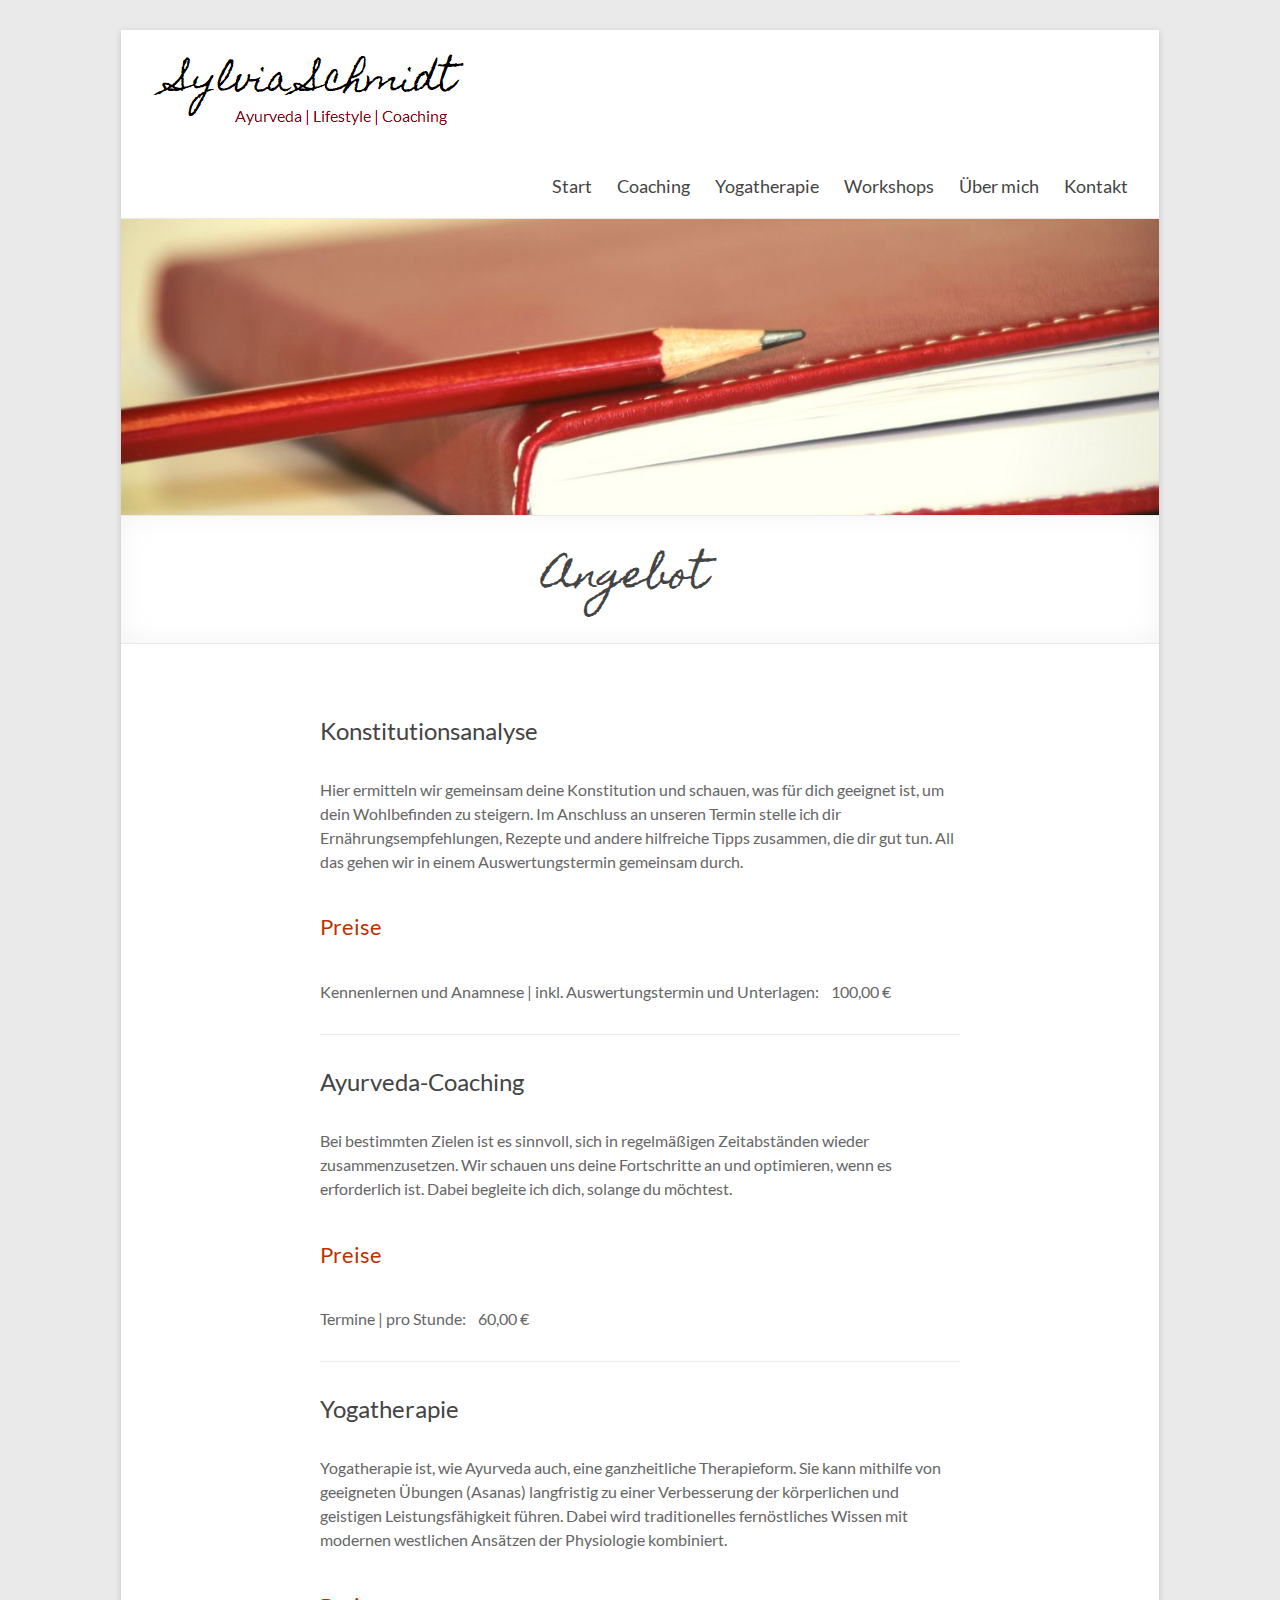
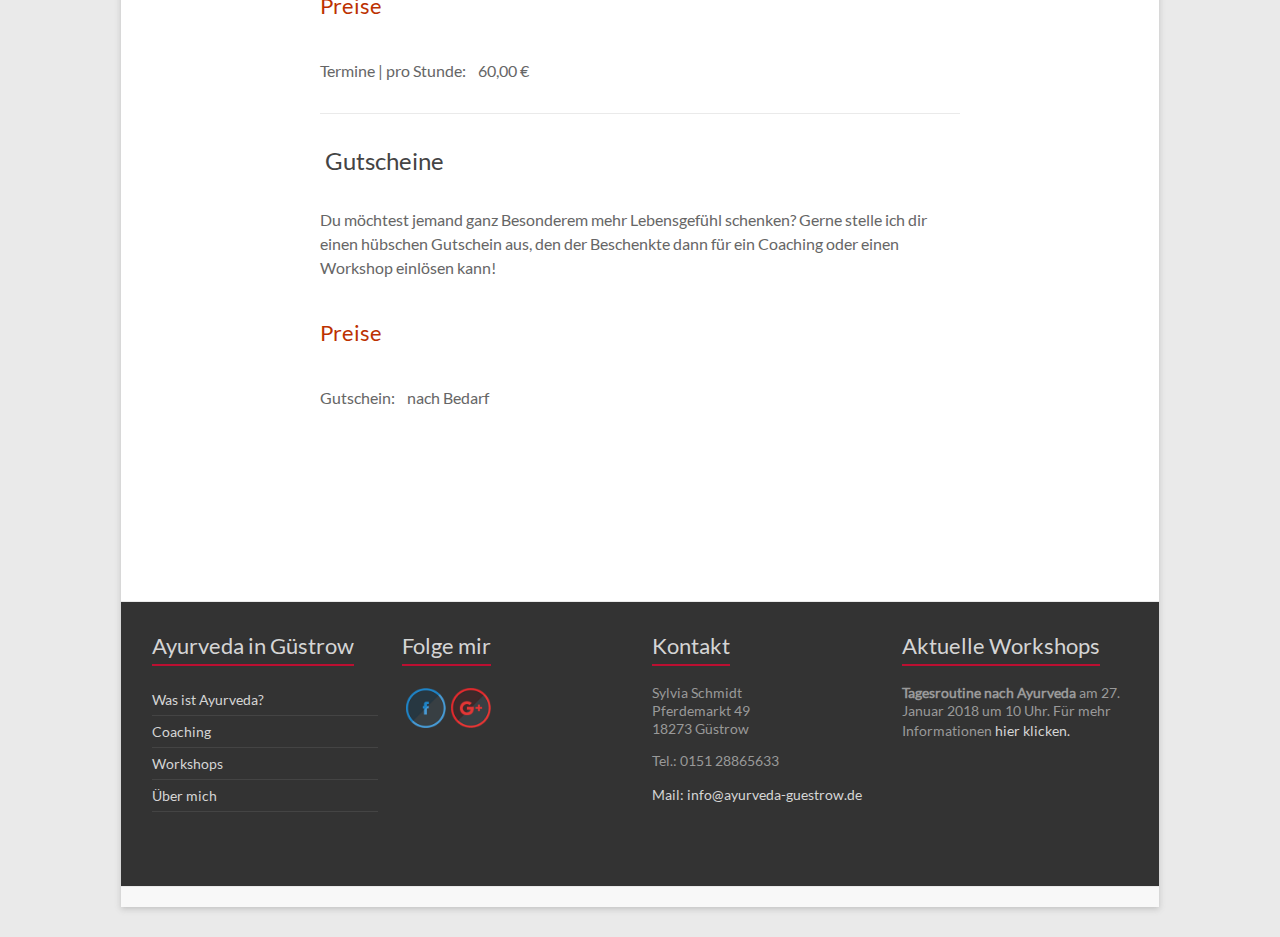
==== commit a2b02491: "Rename Coaching/Angebot" ====
--- a/angebot/index.html
+++ b/angebot/index.html
@@ -13,7 +13,7 @@
 <meta name="viewport" content="width=device-width, initial-scale=1">
 <link rel="profile" href="http://gmpg.org/xfn/11" />
 <link rel="pingback" href="/xmlrpc.php" />
-<title>Coaching &#8211; Sylvia Schmidt</title>
+<title>Angebot &#8211; Sylvia Schmidt</title>
 <link rel="alternate" type="application/rss+xml" title="Sylvia Schmidt &raquo; Feed" href="/feed/" />
 <link rel="alternate" type="application/rss+xml" title="Sylvia Schmidt &raquo; Kommentar-Feed" href="/comments/feed/" />
 		<style type="text/css">
@@ -44,7 +44,7 @@
 <link rel="EditURI" type="application/rsd+xml" title="RSD" href="/xmlrpc.php?rsd" />
 <link rel="wlwmanifest" type="application/wlwmanifest+xml" href="/wp-includes/wlwmanifest.xml" /> 
 <meta name="generator" content="WordPress 4.9" />
-<link rel="canonical" href="/coaching/" />
+<link rel="canonical" href="/angebot/" />
 <link rel='shortlink' href='/?p=46' />
 <link rel="alternate" type="application/json+oembed" href="/wp-json/oembed/1.0/embed?url=%2Fcoaching%2F" />
 <link rel="alternate" type="text/xml+oembed" href="/wp-json/oembed/1.0/embed?url=%2Fcoaching%2F&#038;format=xml" />
@@ -140,7 +140,7 @@
 												<nav id="site-navigation" class="main-navigation" role="navigation">
 							<h3 class="menu-toggle">Menü</h3>
 							<div class="menu-hauptmenue-container"><ul id="menu-hauptmenue" class="menu"><li id="menu-item-226" class="menu-item menu-item-type-post_type menu-item-object-page menu-item-home menu-item-226"><a href="/">Start</a></li>
-<li id="menu-item-354" class="menu-item menu-item-type-post_type menu-item-object-page menu-item-354"><a href="/coaching-2/">Coaching</a></li>
+<li id="menu-item-354" class="menu-item menu-item-type-post_type menu-item-object-page menu-item-354"><a href="/coaching/">Coaching</a></li>
 <li id="menu-item-400"><a href="/yogatherapie/">Yogatherapie</a></li>
 <li id="menu-item-367" class="menu-item menu-item-type-post_type menu-item-object-page menu-item-367"><a href="/workshops/">Workshops</a></li>
 <li id="menu-item-180" class="menu-item menu-item-type-post_type menu-item-object-page menu-item-180"><a href="/ueber-mich/">Über mich</a></li>
@@ -161,7 +161,7 @@
 						<div class="header-post-title-container clearfix">
 					<div class="inner-wrap">
 						<div class="post-title-wrapper">
-							                                                   <h1 class="header-post-title-class">Coaching</h1>
+							                                                   <h1 class="header-post-title-class">Angebot</h1>
                         						   						</div>
 											</div>
 				</div>
@@ -186,10 +186,10 @@
 <h5><span style="color: #bc3100;">Preise</span></h5>
 <p>Termine | pro Stunde:    60,00 €</p>
 <hr />
-<h4>Yoga-Therapie (ab Februar 2018!)</h4>
-<p>Yoga-Therapie ist, wie Ayurveda auch, eine ganzheitliche Therapieform. Sie kann mithilfe von geeigneten Übungen (Asanas) langfristig zu einer Verbesserung der körperlichen und geistigen Leistungsfähigkeit führen. Dabei wird traditionelles fernöstliches Wissen mit modernen westlichen Ansätzen der Physiologie kombiniert.</p>
+<h4>Yogatherapie</h4>
+<p>Yogatherapie ist, wie Ayurveda auch, eine ganzheitliche Therapieform. Sie kann mithilfe von geeigneten Übungen (Asanas) langfristig zu einer Verbesserung der körperlichen und geistigen Leistungsfähigkeit führen. Dabei wird traditionelles fernöstliches Wissen mit modernen westlichen Ansätzen der Physiologie kombiniert.</p>
 <h5><span style="color: #bc3100;">Preise</span></h5>
-<p>Termine | pro Stunde:    folgt</p>
+<p>Termine | pro Stunde:    60,00 €</p>
 <hr />
 <h4> Gutscheine</h4>
 <p>Du möchtest jemand ganz Besonderem mehr Lebensgefühl schenken? Gerne stelle ich dir einen hübschen Gutschein aus, den der Beschenkte dann für ein Coaching oder einen Workshop einlösen kann!</p>
@@ -221,7 +221,7 @@
 			<div class="tg-one-fourth tg-column-1">
 				<aside id="pages-2" class="widget widget_pages"><h3 class="widget-title"><span>Ayurveda in Güstrow</span></h3>		<ul>
 			<li class="page_item page-item-197"><a href="/was-ist-ayurveda/">Was ist Ayurveda?</a></li>
-<li class="page_item page-item-46 current_page_item"><a href="/coaching/">Coaching</a></li>
+<li class="page_item page-item-46 current_page_item"><a href="/angebot/">Coaching</a></li>
 <li class="page_item page-item-176"><a href="/workshops/">Workshops</a></li>
 <li class="page_item page-item-179"><a href="/ueber-mich/">Über mich</a></li>
 		</ul>
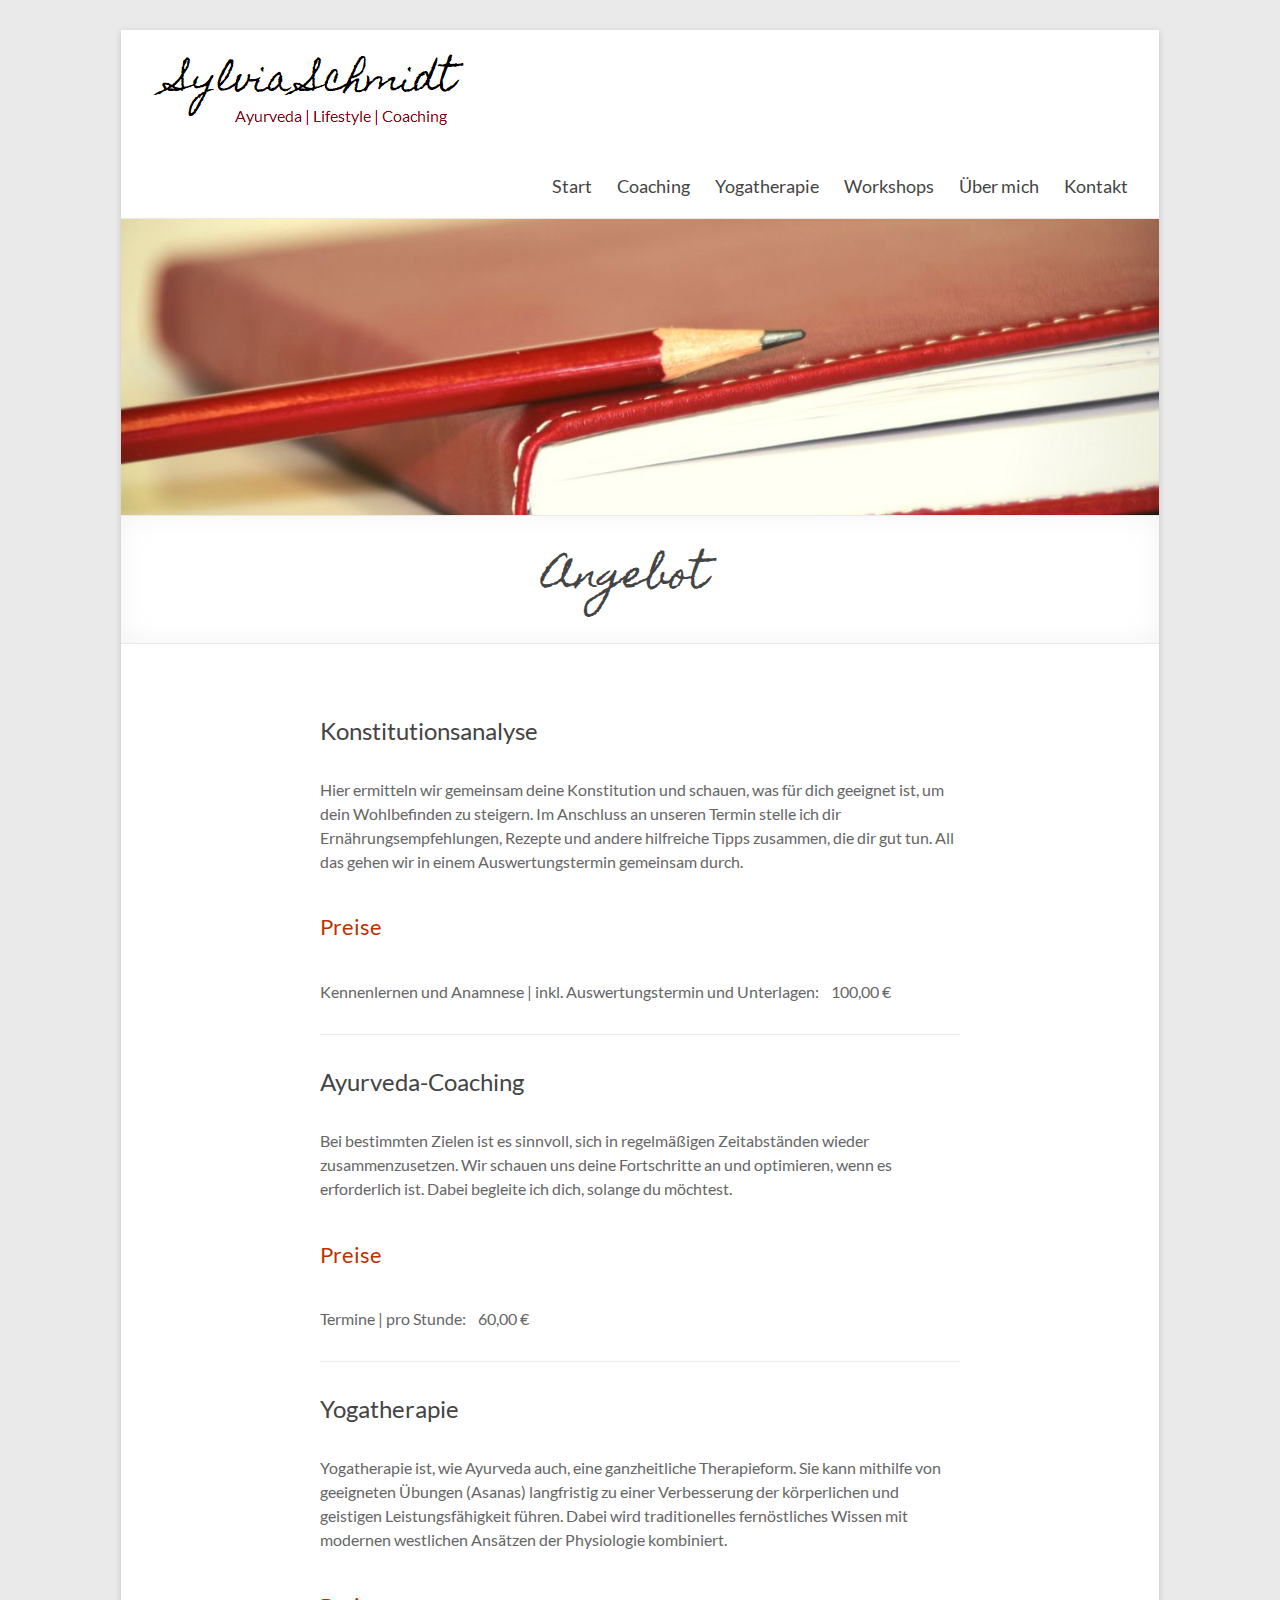
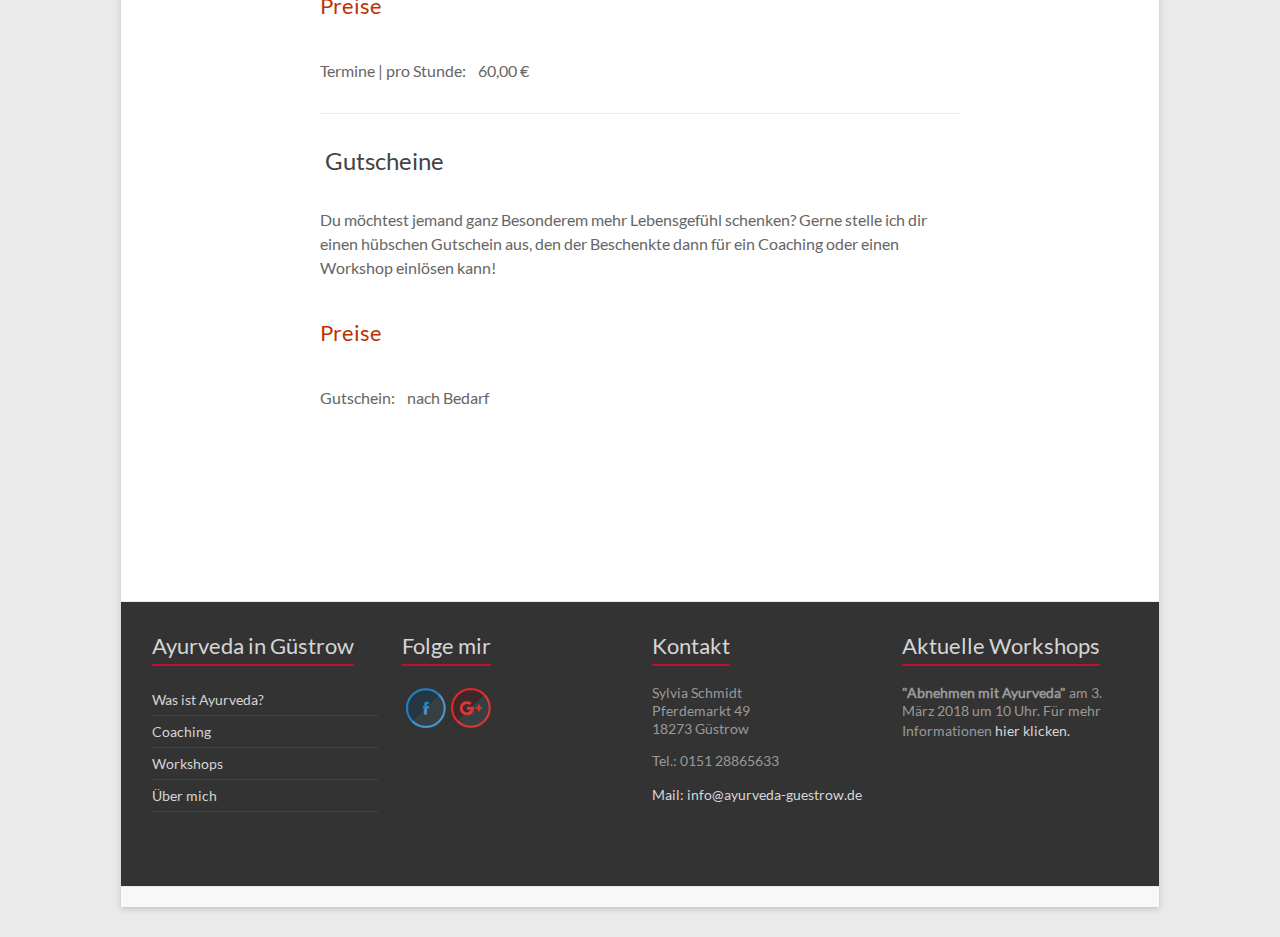
==== commit f77e9f63: "Update more footers" ====
--- a/angebot/index.html
+++ b/angebot/index.html
@@ -252,7 +252,7 @@
 </div>
 		</aside>			</div>
 			<div class="tg-one-fourth tg-one-fourth-last tg-column-4">
-				<aside id="text-11" class="widget widget_text"><h3 class="widget-title"><span>Aktuelle Workshops</span></h3>			<div class="textwidget"><p><b>Tagesroutine nach Ayurveda</b> am 27. Januar 2018 um 10 Uhr. Für mehr Informationen<a href="/workshops/"> hier klicken.</a></p>
+				<aside id="text-11" class="widget widget_text"><h3 class="widget-title"><span>Aktuelle Workshops</span></h3>			<div class="textwidget"><p><b>"Abnehmen mit Ayurveda"</b> am 3. März 2018 um 10 Uhr. Für mehr Informationen<a href="/workshops/"> hier klicken.</a></p>
 </div>
 		</aside>			</div>
 		</div>
